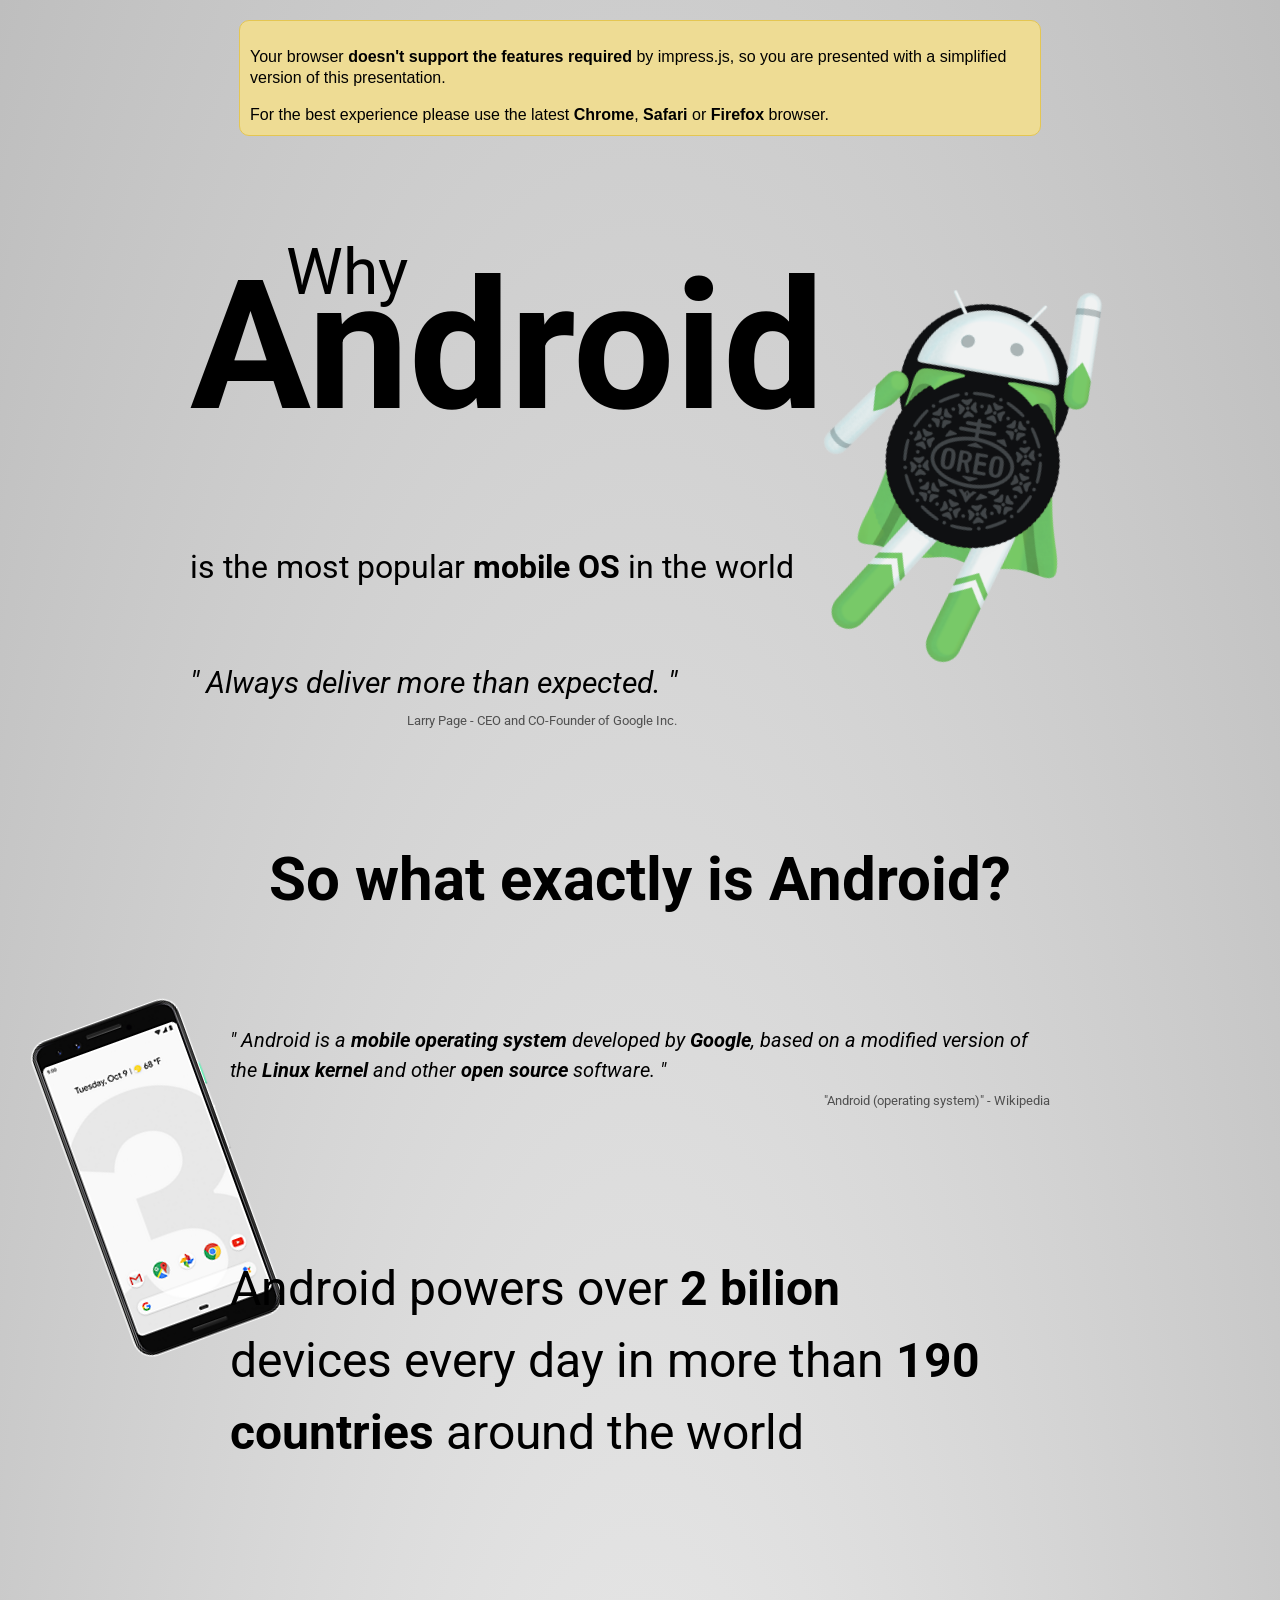
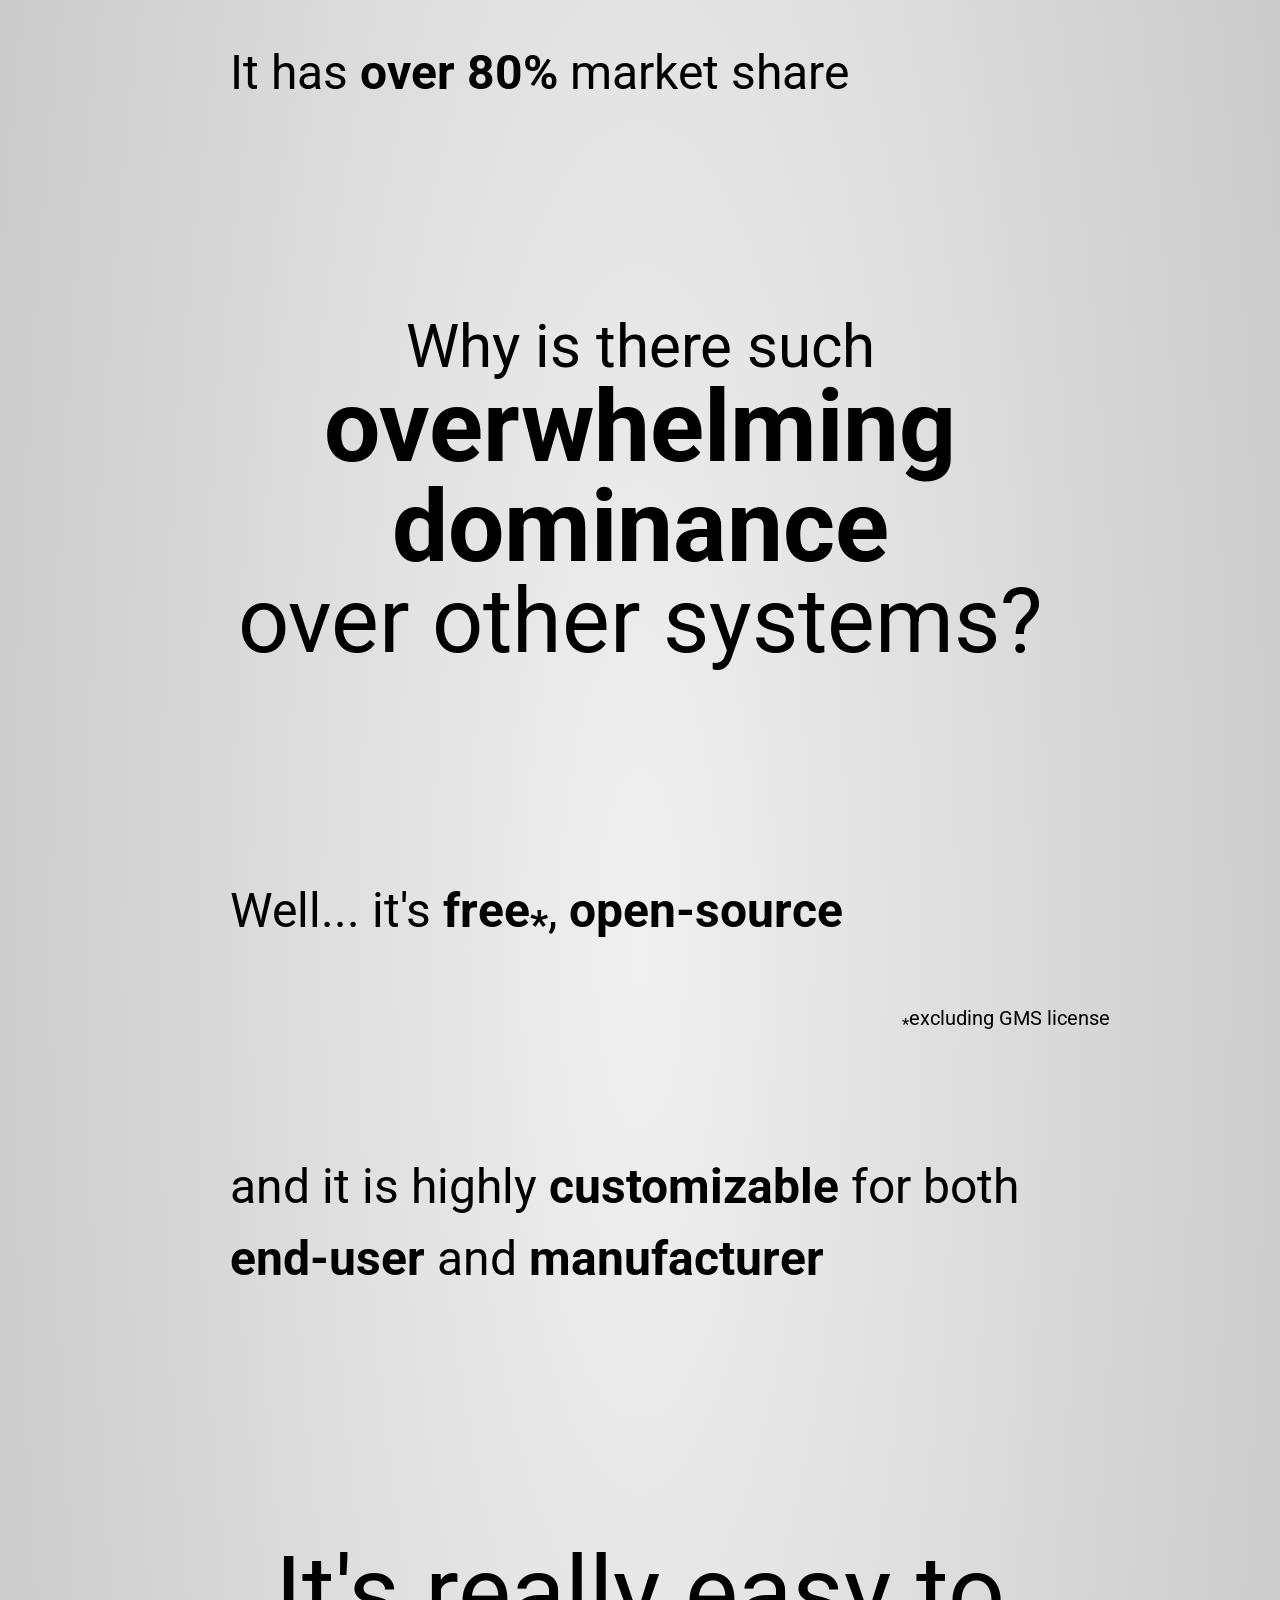
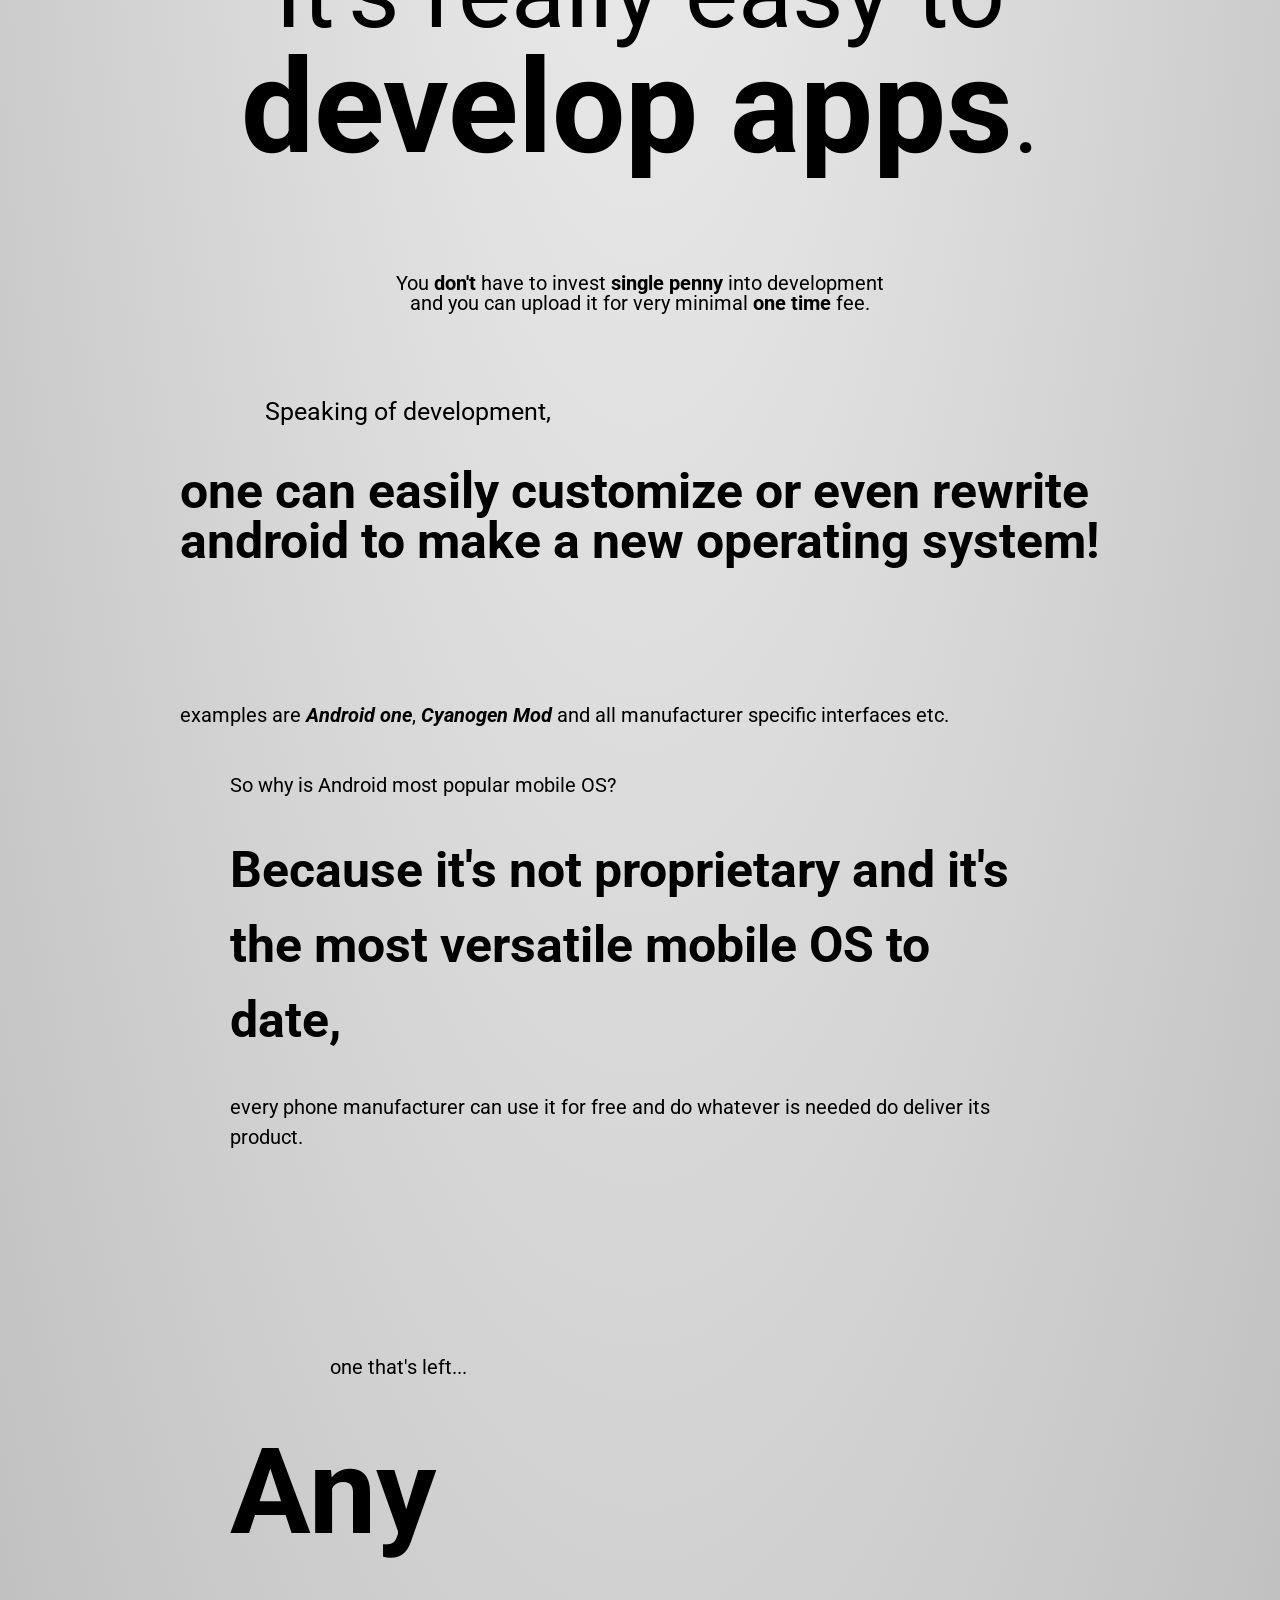
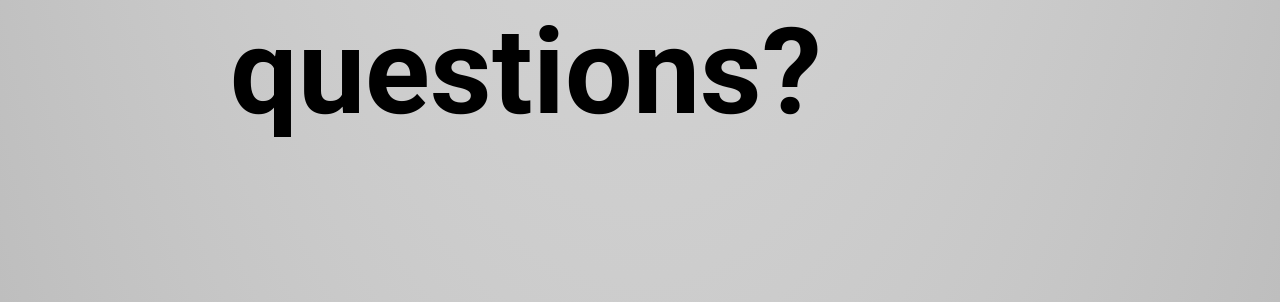
==== presentations/put/angielski/why_android_is_the_most_popular_mobile_os/index.html @ 6a7d1031 "czesc prezentacji marcina" ====
<!DOCTYPE html>
<html lang="en">
  <head>
    <meta charset="utf-8" />
    <meta name="viewport" content="width=1024" />
    <meta name="apple-mobile-web-app-capable" content="yes" />
    <title>
      Why android is the most popular mobile OS in the world? | by Jakub Bąbelek
      @jakoboo
    </title>

    <meta name="author" content="Jakub Bąbelek" />
    <meta
      name="description"
      content="Presentation on 'why android is the most popular mobile OS in the world' for english class at PUT"
    />

    <link href="https://fonts.googleapis.com/css?family=Lato|Open+Sans|Roboto" rel="stylesheet">

    <link href="../../../reset.css" rel="stylesheet" />
    <link href="style.css" rel="stylesheet" />
  </head>

  <body class="impress-not-supported">
    <div class="fallback-message">
      <p>
        Your browser <b>doesn't support the features required</b> by impress.js,
        so you are presented with a simplified version of this presentation.
      </p>
      <p>
        For the best experience please use the latest <b>Chrome</b>,
        <b>Safari</b> or <b>Firefox</b> browser.
      </p>
    </div>

    <div id="impress" data-autoplay="0">
      <div
        id="title"
        class="step"
        data-x="0"
        data-y="0"
      >
        <span class="why">Why</span>
        <h1>Android</h1>
        <span class="footnote">is the most popular <b>mobile OS</b> in the world</span>

        <p class="quote">
          Always deliver more than expected.
          <span class="author">Larry Page - CEO and CO-Founder of Google Inc.</span>
        </p>

        <img src="./images/android_oreo_superhero.png" alt="android oreo"/>
      </div>

      <div
        id="android"
        class="step"
        data-x="350"
        data-y="50"
        data-z="-200"
        data-scale=".1"
      >
        <h1>
          So what exactly is Android?
        </h1>
        <p class="quote">
          Android is a <strong>mobile operating system</strong> developed by <strong>Google</strong>,
          based on a modified version of the <strong>Linux kernel</strong>
          and other <strong>open source</strong> software.
          <span class="author">"Android (operating system)" - Wikipedia</span>
        </p>

        <img src="./images/pixel_3.png" alt="google pixel 3"/>
      </div>



      <div
        id="market"
        class="step"
        data-x="400"
        data-y="600"
        data-z="0"
        data-scale="1"
        data-rotate="90"
      >
        <p>
          Android powers over <strong>2 bilion</strong> <br />
          devices every day in more than <strong>190 countries</strong> around the world
        </p>
        </br>
        <p>
          It has <strong>over 80%</strong> market share
        </p>
      </div>

      <div
        id="advantage"
        class="step"
        data-x="2000"
        data-y="1800"
        data-rotate="180"
        data-scale="4"
      >
        <p>Why is there such <b>overwhelming dominance</b> <span class="other">over other systems?</span></p>
      </div>

      <div
        id="open"
        class="step"
        data-x="2000"
        data-y="1800"
        data-z="-2000"
        data-rotate="180"
        data-scale="1"
      >
        <p>Well... it's <b>free<sub>*</sub></b>, <b>open-source</b></p>
        <span class="footnote"><sub>*</sub>excluding GMS license</span>
      </div>

      <div
        id="customizable"
        class="step"
        data-x="2000"
        data-y="1650"
        data-rotate="360"
        data-scale="1"
      >
        <p>and it is highly <b>customizable</b> for both <b>end-user</b> and <b>manufacturer</b></p>
      </div>

      <div
        id="development"
        class="step"
        data-x="1800"
        data-y="-1800"
        data-z="0"
        data-rotate="270"
        data-scale="6"
      >
        <p class="easy">
          It's really easy to </br>
          <b>develop apps</b>.
        </p>
        <p class="footnote">
          You <strong>don't</strong> have to invest <strong>single penny</strong> into development </br>
          and you can upload it for very minimal <b>one time</b> fee.
        </p>

        <span class="ios"><sub>*</sub>Take that Apple :)</span>
      </div>

      <div
        id="new-system"
        class="step"
        data-x="-1500"
        data-y="-1400"
        data-rotate="360"
        data-scale="4"
      >
        <p class="speaking-of">
          Speaking of development,
        </p>
        <h1>
          one can easily <b>customize</b> or even <b>rewrite</b> android to make a <strong>new operating system!</strong>
        </h1>
        <p class="footnote">
          examples are <b><i>Android one</i></b>, <b><i>Cyanogen Mod</i></b> and all manufacturer specific interfaces etc.
        </p>
      </div>

      <div
        id="summary"
        class="step"
        data-x="-2000"
        data-y="000"
        data-rotate-x="-30"
        data-rotate-y="0"
        data-rotate-z="360"
        data-scale="4"
      >
        <p class="so-why">
          So why is Android most popular mobile OS?
        </p>
        <h1 class="so-why">
          Because it's <strong>not proprietary</strong> and it's the most <strong>versatile</strong> mobile OS to date,

        </h1>
        <p class=footnote>
          every phone manufacturer can use it for free and do whatever is needed do deliver its product.
        </p>
      </div>

      <div
        id="questions"
        class="step"
        data-x="-1000"
        data-y="2000"
        data-z="500"
        data-rotate-x="-60"
        data-rotate-y="-20"
        data-rotate-z="370"
        data-rotate-order="xyz"
        data-scale="3"
      >
        <p>
          one that's left...
        </p>
        <h1>
          Any questions?
        </h1>
      </div>

      <div
        id="overview"
        class="step"
        data-x="0"
        data-y="-500"
        data-z="0"
        data-scale="10"
      ></div>
    </div>

    <div id="impress-toolbar"></div>

    <div class="hint">
      <p>
        Use a spacebar or arrow keys to navigate. <br />
        Press 'P' to launch speaker console.
      </p>
    </div>
    <script>
      if ("ontouchstart" in document.documentElement) {
        document.querySelector(".hint").innerHTML =
          "<p>Swipe left or right to navigate</p>";
      }
    </script>
    <script src="../../../impress.js/js/impress.js"></script>
    <script>
      impress().init();
    </script>
  </body>
</html>
---- presentations/put/angielski/why_android_is_the_most_popular_mobile_os/style.css ----
@keyframes drop {
    0% {
        -webkit-transform: translateY(0) rotateZ(0deg);
        -moz-transform:    translateY(0) rotateZ(0deg);
        -ms-transform:     translateY(0) rotateZ(0deg);
        -o-transform:      translateY(0) rotateZ(0deg);
        transform:         translateY(0) rotateZ(0deg);

        opacity: 1;
    }

    15% {
        -webkit-transform: translateY(0) rotateZ(0deg);
        -moz-transform:    translateY(0) rotateZ(0deg);
        -ms-transform:     translateY(0) rotateZ(0deg);
        -o-transform:      translateY(0) rotateZ(0deg);
        transform:         translateY(0) rotateZ(0deg);
    }

    18% {
        -webkit-transform: translateY(0) rotateZ(-10deg);
        -moz-transform:    translateY(0) rotateZ(-10deg);
        -ms-transform:     translateY(0) rotateZ(-10deg);
        -o-transform:      translateY(0) rotateZ(-10deg);
        transform:         translateY(0) rotateZ(-10deg);
    }

    20% {
        -webkit-transform: translateY(0) rotateZ(-35deg);
        -moz-transform:    translateY(0) rotateZ(-35deg);
        -ms-transform:     translateY(0) rotateZ(-35deg);
        -o-transform:      translateY(0) rotateZ(-35deg);
        transform:         translateY(0) rotateZ(-35deg);
    }

    22% {
        -webkit-transform: translateY(0) rotateZ(-40deg);
        -moz-transform:    translateY(0) rotateZ(-40deg);
        -ms-transform:     translateY(0) rotateZ(-40deg);
        -o-transform:      translateY(0) rotateZ(-40deg);
        transform:         translateY(0) rotateZ(-40deg);
    }

    40% {
        -webkit-transform: translateY(0) rotateZ(-35deg);
        -moz-transform:    translateY(0) rotateZ(-35deg);
        -ms-transform:     translateY(0) rotateZ(-35deg);
        -o-transform:      translateY(0) rotateZ(-35deg);
        transform:         translateY(0) rotateZ(-35deg);
    }

    50% {
        -webkit-transform: translateY(0) rotateZ(-35deg);
        -moz-transform:    translateY(0) rotateZ(-35deg);
        -ms-transform:     translateY(0) rotateZ(-35deg);
        -o-transform:      translateY(0) rotateZ(-35deg);
        transform:         translateY(0) rotateZ(-35deg);
    }

    55% {
        -webkit-transform: translateY(25px) rotateZ(-60deg);
        -moz-transform:    translateY(25px) rotateZ(-60deg);
        -ms-transform:     translateY(25px) rotateZ(-60deg);
        -o-transform:      translateY(25px) rotateZ(-60deg);
        transform:         translateY(25px) rotateZ(-60deg);
    }

    60% {
        -webkit-transform: translateY(25px) rotateZ(-55deg);
        -moz-transform:    translateY(25px) rotateZ(-55deg);
        -ms-transform:     translateY(25px) rotateZ(-55deg);
        -o-transform:      translateY(25px) rotateZ(-55deg);
        transform:         translateY(25px) rotateZ(-55deg);
    }

    75% {
        -webkit-transform: translateY(25px) rotateZ(-60deg);
        -moz-transform:    translateY(25px) rotateZ(-60deg);
        -ms-transform:     translateY(25px) rotateZ(-60deg);
        -o-transform:      translateY(25px) rotateZ(-60deg);
        transform:         translateY(25px) rotateZ(-60deg);

        opacity: 1;
    }

    95% {
        opacity: 1;
    }

    100% {
        -webkit-transform: translateY(250px) rotateZ(-90deg);
        -moz-transform:    translateY(250px) rotateZ(-90deg);
        -ms-transform:     translateY(250px) rotateZ(-90deg);
        -o-transform:      translateY(250px) rotateZ(-90deg);
        transform:         translateY(250px) rotateZ(-90deg);

        opacity: 0;
    }
}

body {
    font-family: Lato, 'Open Sans', sans-serif;
    min-height: 740px;

    background: rgb(215, 215, 215);
    background: -webkit-gradient(radial, 50% 50%, 0, 50% 50%, 500, from(rgb(240, 240, 240)), to(rgb(190, 190, 190)));
    background: -webkit-radial-gradient(rgb(240, 240, 240), rgb(190, 190, 190));
    background:    -moz-radial-gradient(rgb(240, 240, 240), rgb(190, 190, 190));
    background:     -ms-radial-gradient(rgb(240, 240, 240), rgb(190, 190, 190));
    background:      -o-radial-gradient(rgb(240, 240, 240), rgb(190, 190, 190));
    background:         radial-gradient(rgb(240, 240, 240), rgb(190, 190, 190));
}

b, strong { font-weight: bold }
i, em { font-style: italic }

a {
    color: inherit;
    text-decoration: none;
    padding: 0 0.1em;
    background: rgba(255,255,255,0.5);
    text-shadow: -1px -1px 2px rgba(100,100,100,0.9);
    border-radius: 0.2em;

    -webkit-transition: 0.5s;
    -moz-transition:    0.5s;
    -ms-transition:     0.5s;
    -o-transition:      0.5s;
    transition:         0.5s;
}

a:hover,
a:focus {
    background: rgba(255,255,255,1);
    text-shadow: -1px -1px 2px rgba(100,100,100,0.5);
}

.fallback-message {
    font-family: sans-serif;
    line-height: 1.3;

    width: 780px;
    padding: 10px 10px 0;
    margin: 20px auto;

    border: 1px solid #E4C652;
    border-radius: 10px;
    background: #EEDC94;
}

.fallback-message p {
    margin-bottom: 10px;
}

.impress-supported .fallback-message {
    display: none;
}

.quote {
    font-size: 30px;

    font-style: italic;

    display: inline-block;
    position: relative;
}

.quote::before {
    content: "\""
}

.quote::after {
    content: "\""
}

.quote .author {
    font-size: .8rem;
    font-style: normal;

    color: rgb(80, 80, 80);

    position: absolute;
    bottom: -2em;
    right: 0;
}

.step {
    position: relative;
    width: 900px;
    padding: 40px;
    margin: 20px auto;

    -webkit-box-sizing: border-box;
    -moz-box-sizing:    border-box;
    -ms-box-sizing:     border-box;
    -o-box-sizing:      border-box;
    box-sizing:         border-box;

    font-family: 'Roboto', sans-serif;
    font-size: 48px;
    line-height: 1.5;
}

.impress-enabled .step {
    margin: 0;
    opacity: 0.25;

    -webkit-transition: opacity 1s;
    -moz-transition:    opacity 1s;
    -ms-transition:     opacity 1s;
    -o-transition:      opacity 1s;
    transition:         opacity 1s;
}

.impress-enabled .step.active {
    opacity: 1
}

#title {
    padding: 0;
}

#title .why {
    font-size: 64px;
    position: absolute;
    top: -0.5em;
    left: 1.5em;
}

#title h1 {
    font-size: 180px;
    line-height: 180px;
}

#title img {
    height: 400px;

    position: absolute;
    right: 0;
    top: 0;

    -webkit-transform: rotate(20deg);
    -moz-transform:    rotate(20deg);
    -ms-transform:     rotate(20deg);
    -o-transform:      rotate(20deg);
    transform:         rotate(20deg);
}

#title .footnote {
    font-size: 32px;
    position: relative;
    top: -1em;
}

#android {

}

#android h1 {
    text-align: center;
    font-size: 60px;
    padding-bottom: 40px;
}

#android .quote {
    font-size: 20px;
}

#android img {
    position: absolute;
    left: -200px;
    bottom: -200px;
    -webkit-transform: rotate(-20deg);
    -moz-transform:    rotate(-20deg);
    -ms-transform:     rotate(-20deg);
    -o-transform:      rotate(-20deg);
    transform:         rotate(-20deg);
}

#advantage {
    /*width: 600px;*/
    text-align: center;
    font-size: 60px;
    line-height: 1;
}

#advantage strong,
#advantage b {
    display: block;
    font-size: 100px;
    line-height: 100px;
}

#advantage .other {
    font-size: 90px;
    line-height: 90px;
}

/*
    'Tiny ideas' just need some tiny styling.
*/
#open {
}

#open .footnote {
    font-size: 20px;
    position: absolute;
    right: -1em;
}

/*
    This step has some animated text ...
*/
#development {
    width: 1000px;
    text-align: center;
}

#development .easy {
    font-size: 100px;
    line-height: 100px;
}

#development .easy b {
    font-size: 130px;
    line-height: 130px;
}

#development .footnote {
    margin-top: 50px;

    font-size: 20px;
    line-height: 20px;
}

#development .ios {
    font-size: 25px;

    position: absolute;
    right: 0;
    bottom: 0;

    transform-origin: top right;
    opacity: 0;
}

#development.present .ios {
    -webkit-transform: translateY(500px);
    -moz-transform:    translateY(500px);
    -ms-transform:     translateY(500px);
    -o-transform:      translateY(500px);
    transform:         translateY(500px);
    opacity: 0;

    animation: drop;
    animation-duration: 6s;
}

/*
    The 'imagination' step is again some boring font-sizing.
*/

#new-system {
    width: 1000px;
}

#new-system .speaking-of {
    font-size: 25px;
    position: absolute;
    top: -1em;
    left: 5em;
}

#new-system h1 {
    font-size: 50px;
    line-height: 50px;
}

#new-system .footnote {
    font-size: 20px;
    position: relative;
    top: 5em;
}

#summary p {
    font-size: 20px;
}

#summary h1 {
    font-size: 50px;
}

#questions p {
    font-size: 20px;
    position: relative;
    top: 3em;
    left: 5em;

    -webkit-transform-style: preserve-3d;
    -moz-transform-style:    preserve-3d; /* Y U need this Firefox?! */
    -ms-transform-style:     preserve-3d;
    -o-transform-style:      preserve-3d;
    transform-style:         preserve-3d;
}

#questions h1 {
    font-size: 120px;
    font-weight: bold;

    -webkit-transform-style: preserve-3d;
    -moz-transform-style:    preserve-3d; /* Y U need this Firefox?! */
    -ms-transform-style:     preserve-3d;
    -o-transform-style:      preserve-3d;
    transform-style:         preserve-3d;
}

/*
    The last step is an overview.
    There is no content in it, so we make sure it's not visible because we want
    to be able to click on other steps.

*/
#overview { display: none }

/*
    We also make other steps visible and give them a pointer cursor using the
    `impress-on-` class.
*/
.impress-on-overview .step {
    opacity: 1;
    cursor: pointer;
}

/*
    This version of impress.js supports plugins, and in particular, a UI toolbar
    plugin that allows easy navigation between steps and autoplay.
*/
.impress-enabled div#impress-toolbar {
    position: fixed;
    right: 1px;
    bottom: 1px;
    opacity: 0.6;
}
.impress-enabled div#impress-toolbar > span {
    margin-right: 10px;
}

/*
    With help from the mouse-timeout plugin, we can hide the toolbar and
    have it show only when you move/click/touch the mouse.
*/
body.impress-mouse-timeout div#impress-toolbar {
    display: none;
}

/*
    In fact, we can hide the mouse cursor itself too, when mouse isn't used.
*/
body.impress-mouse-timeout {
    cursor: none;
}


/*
    Now, when we have all the steps styled let's give users a hint how to navigate
    around the presentation.

    The best way to do this would be to use JavaScript, show a delayed hint for a
    first time users, then hide it and store a status in cookie or localStorage...

    But I wanted to have some CSS fun and avoid additional scripting...

    Let me explain it first, so maybe the transition magic will be more readable
    when you read the code.

    First of all I wanted the hint to appear only when user is idle for a while.
    You can't detect the 'idle' state in CSS, but I delayed a appearing of the
    hint by 5s using transition-delay.

    You also can't detect in CSS if the user is a first-time visitor, so I had to
    make an assumption that I'll only show the hint on the first step. And when
    the step is changed hide the hint, because I can assume that user already
    knows how to navigate.

    To summarize it - hint is shown when the user is on the first step for longer
    than 5 seconds.

    The other problem I had was caused by the fact that I wanted the hint to fade
    in and out. It can be easily achieved by transitioning the opacity property.
    But that also meant that the hint was always on the screen, even if totally
    transparent. It covered part of the screen and you couldn't correctly clicked
    through it.
    Unfortunately you cannot transition between display `block` and `none` in pure
    CSS, so I needed a way to not only fade out the hint but also move it out of
    the screen.

    I solved this problem by positioning the hint below the bottom of the screen
    with CSS transform and moving it up to show it. But I also didn't want this move
    to be visible. I wanted the hint only to fade in and out visually, so I delayed
    the fade in transition, so it starts when the hint is already in its correct
    position on the screen.

    I know, it sounds complicated ... maybe it would be easier with the code?
*/

.hint {
    /*
        We hide the hint until presentation is started and from browsers not supporting
        impress.js, as they will have a linear scrollable view ...
    */
    display: none;

    /*
        ... and give it some fixed position and nice styles.
    */
    position: fixed;
    left: 0;
    right: 0;
    bottom: 200px;

    background: rgba(0,0,0,0.5);
    color: #EEE;
    text-align: center;

    font-size: 50px;
    padding: 20px;

    z-index: 100;

    /*
        By default we don't want the hint to be visible, so we make it transparent ...
    */
    opacity: 0;

    /*
        ... and position it below the bottom of the screen (relative to it's fixed position)
    */
    -webkit-transform: translateY(400px);
    -moz-transform:    translateY(400px);
    -ms-transform:     translateY(400px);
    -o-transform:      translateY(400px);
    transform:         translateY(400px);

    /*
        Now let's imagine that the hint is visible and we want to fade it out and move out
        of the screen.

        So we define the transition on the opacity property with 1s duration and another
        transition on transform property delayed by 1s so it will happen after the fade out
        on opacity finished.

        This way user will not see the hint moving down.
    */
    -webkit-transition: opacity 1s, -webkit-transform 0.5s 1s;
    -moz-transition:    opacity 1s,    -moz-transform 0.5s 1s;
    -ms-transition:     opacity 1s,     -ms-transform 0.5s 1s;
    -o-transition:      opacity 1s,      -o-transform 0.5s 1s;
    transition:         opacity 1s,         transform 0.5s 1s;
}

/*
    Now we 'enable' the hint when presentation is initialized ...
*/
.impress-enabled .hint { display: block }

/*
    ... and we will show it when the first step (with id 'bored') is active.
*/
.impress-on-bored .hint {
    /*
        We remove the transparency and position the hint in its default fixed
        position.
    */
    opacity: 1;

    -webkit-transform: translateY(0px);
    -moz-transform:    translateY(0px);
    -ms-transform:     translateY(0px);
    -o-transform:      translateY(0px);
    transform:         translateY(0px);

    /*
        Now for fade in transition we have the oposite situation from the one
        above.

        First after 4.5s delay we animate the transform property to move the hint
        into its correct position and after that we fade it in with opacity
        transition.
    */
    -webkit-transition: opacity 1s 5s, -webkit-transform 0.5s 4.5s;
    -moz-transition:    opacity 1s 5s,    -moz-transform 0.5s 4.5s;
    -ms-transition:     opacity 1s 5s,     -ms-transform 0.5s 4.5s;
    -o-transition:      opacity 1s 5s,      -o-transform 0.5s 4.5s;
    transition:         opacity 1s 5s,         transform 0.5s 4.5s;
}

/*
    And as the last thing there is a workaround for quite strange bug.
    It happens a lot in Chrome. I don't remember if I've seen it in Firefox.

    Sometimes the element positioned in 3D (especially when it's moved back
    along Z axis) is not clickable, because it falls 'behind' the <body>
    element.

    To prevent this, I decided to make <body> non clickable by setting
    pointer-events property to `none` value.
    Value if this property is inherited, so to make everything else clickable
    I bring it back on the #impress element.

    If you want to know more about `pointer-events` here are some docs:
    https://developer.mozilla.org/en/CSS/pointer-events

    There is one very important thing to notice about this workaround - it makes
    everything 'unclickable' except what's in #impress element.

    So use it wisely ... or don't use at all.
*/
.impress-enabled                          { pointer-events: none }
.impress-enabled #impress                 { pointer-events: auto }
.impress-enabled #impress-toolbar         { pointer-events: auto }
.impress-enabled #impress-console-button  { pointer-events: auto }
/*
    There is one funny thing I just realized.

    Thanks to this workaround above everything except #impress element is invisible
    for click events. That means that the hint element is also not clickable.
    So basically all of this transforms and delayed transitions trickery was probably
    not needed at all...

    But it was fun to learn about it, wasn't it?
*/

/*
    That's all I have for you in this file.
    Thanks for reading. I hope you enjoyed it at least as much as I enjoyed writing it
    for you.
*/
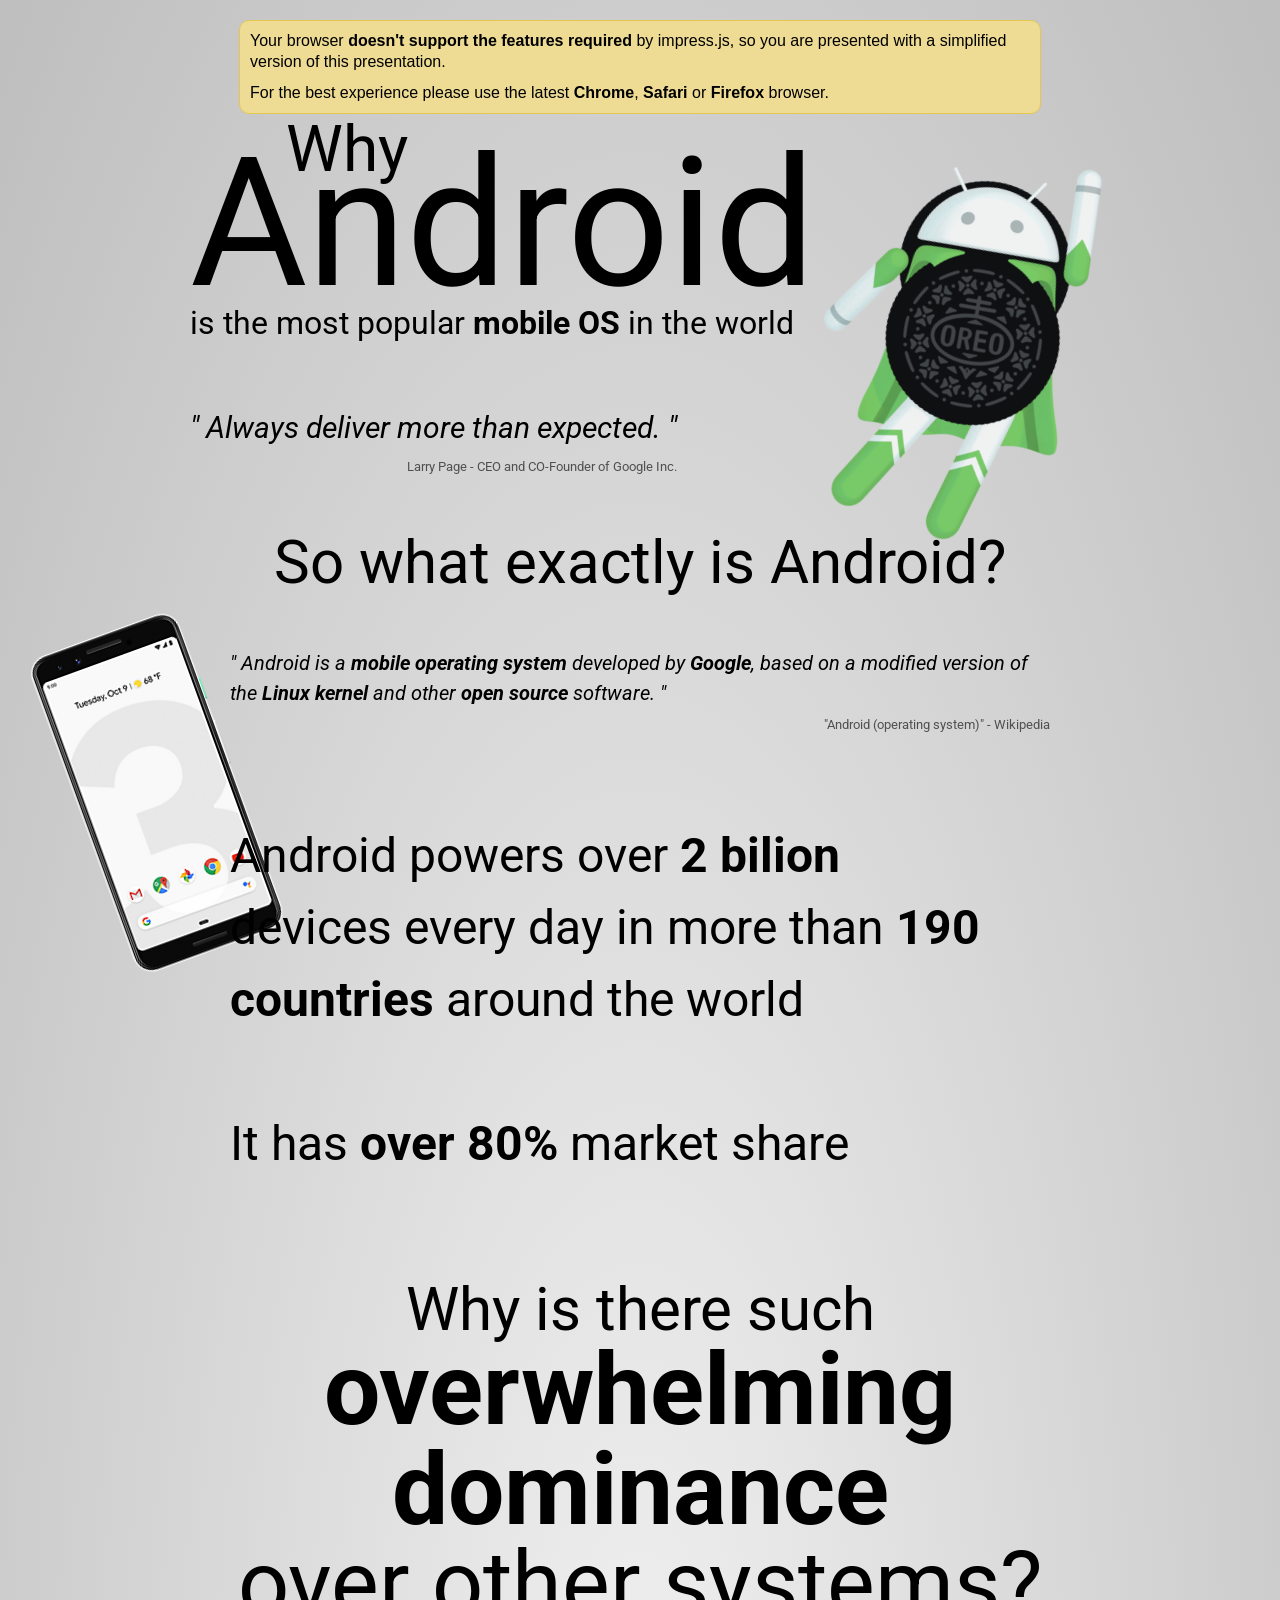
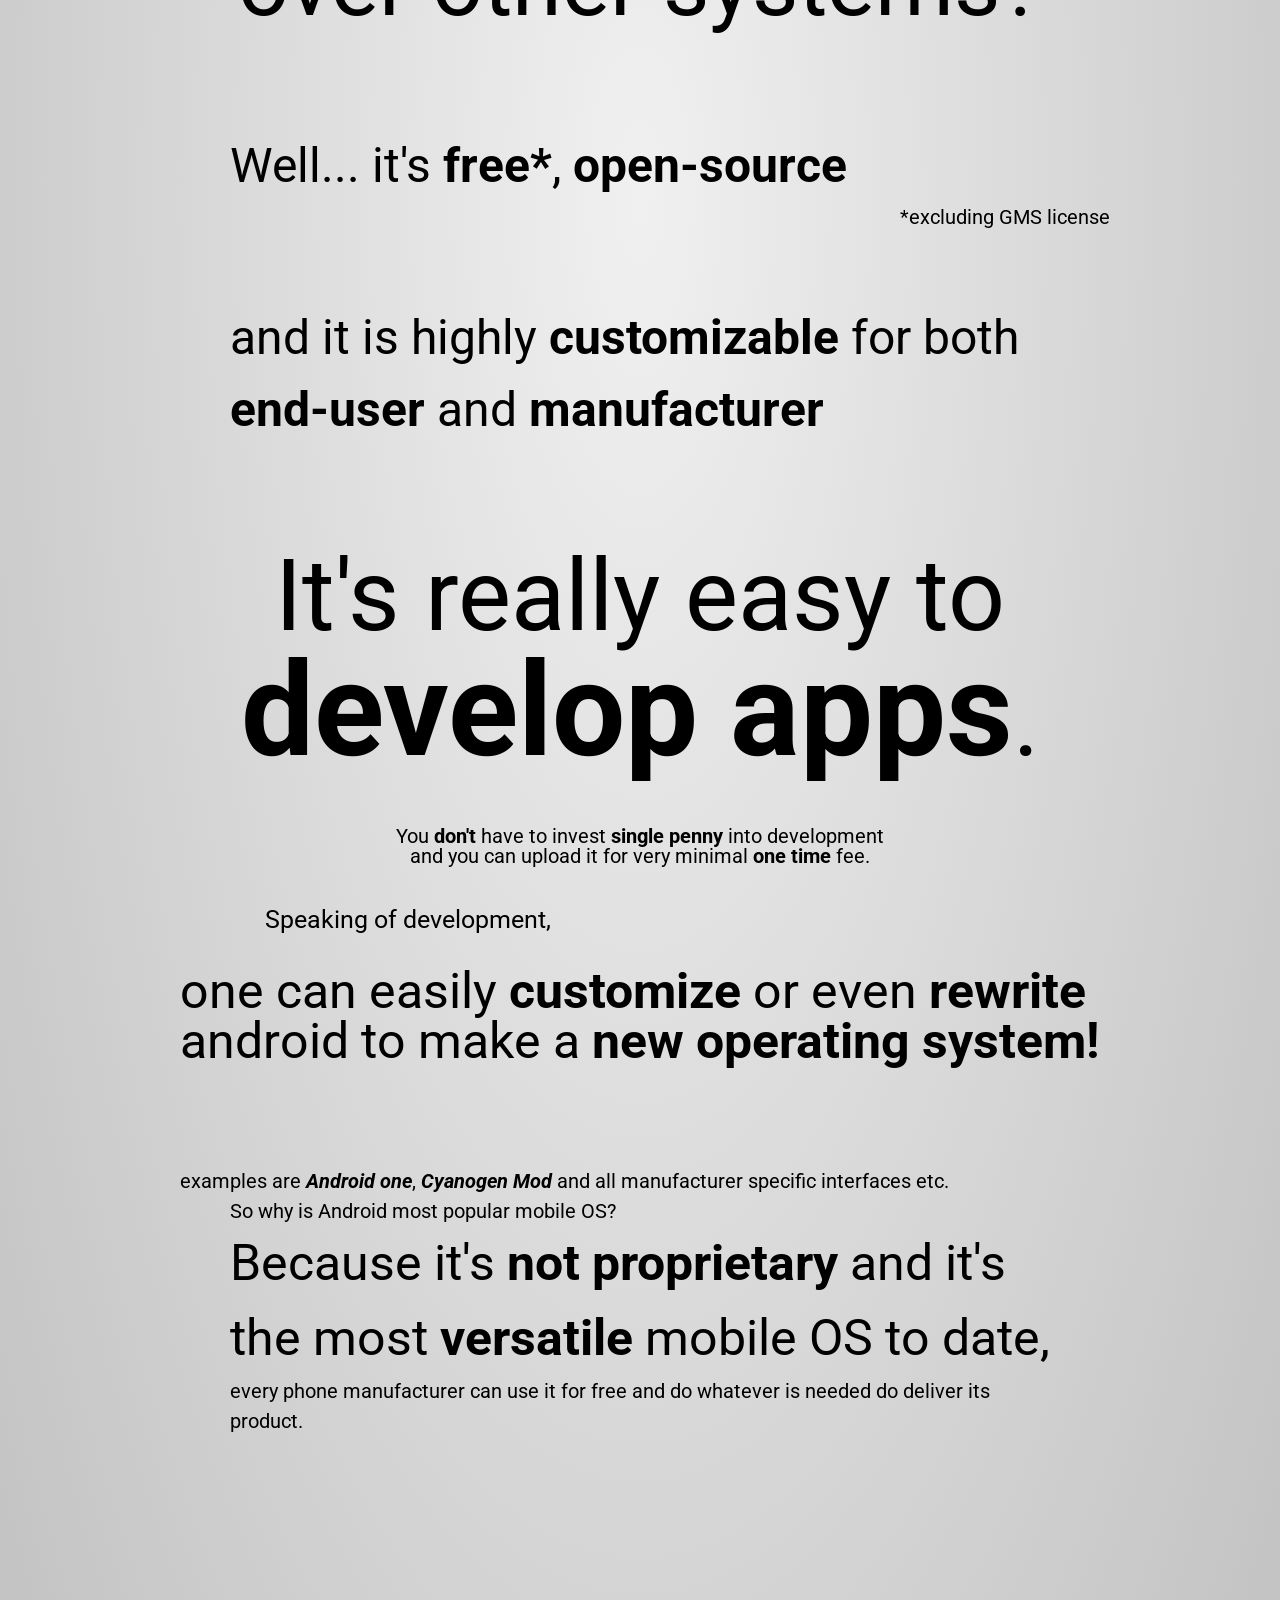
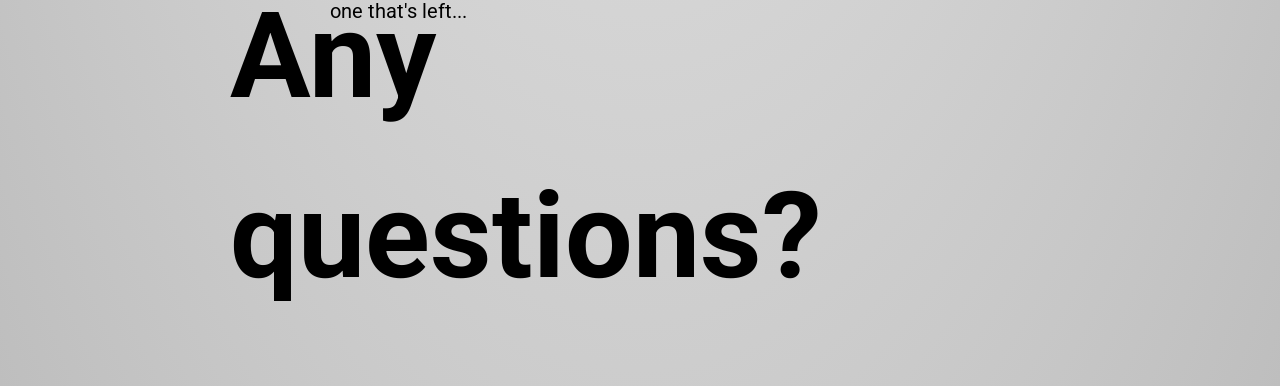
==== commit f7f59495: "dodane seminarium" ====
--- a/presentations/put/angielski/why_android_is_the_most_popular_mobile_os/index.html
+++ b/presentations/put/angielski/why_android_is_the_most_popular_mobile_os/index.html
@@ -1,243 +1,243 @@
-<!DOCTYPE html>
-<html lang="en">
-  <head>
-    <meta charset="utf-8" />
-    <meta name="viewport" content="width=1024" />
-    <meta name="apple-mobile-web-app-capable" content="yes" />
-    <title>
-      Why android is the most popular mobile OS in the world? | by Jakub Bąbelek
-      @jakoboo
-    </title>
-
-    <meta name="author" content="Jakub Bąbelek" />
-    <meta
-      name="description"
-      content="Presentation on 'why android is the most popular mobile OS in the world' for english class at PUT"
-    />
-
-    <link href="https://fonts.googleapis.com/css?family=Lato|Open+Sans|Roboto" rel="stylesheet">
-
-    <link href="../../../reset.css" rel="stylesheet" />
-    <link href="style.css" rel="stylesheet" />
-  </head>
-
-  <body class="impress-not-supported">
-    <div class="fallback-message">
-      <p>
-        Your browser <b>doesn't support the features required</b> by impress.js,
-        so you are presented with a simplified version of this presentation.
-      </p>
-      <p>
-        For the best experience please use the latest <b>Chrome</b>,
-        <b>Safari</b> or <b>Firefox</b> browser.
-      </p>
-    </div>
-
-    <div id="impress" data-autoplay="0">
-      <div
-        id="title"
-        class="step"
-        data-x="0"
-        data-y="0"
-      >
-        <span class="why">Why</span>
-        <h1>Android</h1>
-        <span class="footnote">is the most popular <b>mobile OS</b> in the world</span>
-
-        <p class="quote">
-          Always deliver more than expected.
-          <span class="author">Larry Page - CEO and CO-Founder of Google Inc.</span>
-        </p>
-
-        <img src="./images/android_oreo_superhero.png" alt="android oreo"/>
-      </div>
-
-      <div
-        id="android"
-        class="step"
-        data-x="350"
-        data-y="50"
-        data-z="-200"
-        data-scale=".1"
-      >
-        <h1>
-          So what exactly is Android?
-        </h1>
-        <p class="quote">
-          Android is a <strong>mobile operating system</strong> developed by <strong>Google</strong>,
-          based on a modified version of the <strong>Linux kernel</strong>
-          and other <strong>open source</strong> software.
-          <span class="author">"Android (operating system)" - Wikipedia</span>
-        </p>
-
-        <img src="./images/pixel_3.png" alt="google pixel 3"/>
-      </div>
-
-
-
-      <div
-        id="market"
-        class="step"
-        data-x="400"
-        data-y="600"
-        data-z="0"
-        data-scale="1"
-        data-rotate="90"
-      >
-        <p>
-          Android powers over <strong>2 bilion</strong> <br />
-          devices every day in more than <strong>190 countries</strong> around the world
-        </p>
-        </br>
-        <p>
-          It has <strong>over 80%</strong> market share
-        </p>
-      </div>
-
-      <div
-        id="advantage"
-        class="step"
-        data-x="2000"
-        data-y="1800"
-        data-rotate="180"
-        data-scale="4"
-      >
-        <p>Why is there such <b>overwhelming dominance</b> <span class="other">over other systems?</span></p>
-      </div>
-
-      <div
-        id="open"
-        class="step"
-        data-x="2000"
-        data-y="1800"
-        data-z="-2000"
-        data-rotate="180"
-        data-scale="1"
-      >
-        <p>Well... it's <b>free<sub>*</sub></b>, <b>open-source</b></p>
-        <span class="footnote"><sub>*</sub>excluding GMS license</span>
-      </div>
-
-      <div
-        id="customizable"
-        class="step"
-        data-x="2000"
-        data-y="1650"
-        data-rotate="360"
-        data-scale="1"
-      >
-        <p>and it is highly <b>customizable</b> for both <b>end-user</b> and <b>manufacturer</b></p>
-      </div>
-
-      <div
-        id="development"
-        class="step"
-        data-x="1800"
-        data-y="-1800"
-        data-z="0"
-        data-rotate="270"
-        data-scale="6"
-      >
-        <p class="easy">
-          It's really easy to </br>
-          <b>develop apps</b>.
-        </p>
-        <p class="footnote">
-          You <strong>don't</strong> have to invest <strong>single penny</strong> into development </br>
-          and you can upload it for very minimal <b>one time</b> fee.
-        </p>
-
-        <span class="ios"><sub>*</sub>Take that Apple :)</span>
-      </div>
-
-      <div
-        id="new-system"
-        class="step"
-        data-x="-1500"
-        data-y="-1400"
-        data-rotate="360"
-        data-scale="4"
-      >
-        <p class="speaking-of">
-          Speaking of development,
-        </p>
-        <h1>
-          one can easily <b>customize</b> or even <b>rewrite</b> android to make a <strong>new operating system!</strong>
-        </h1>
-        <p class="footnote">
-          examples are <b><i>Android one</i></b>, <b><i>Cyanogen Mod</i></b> and all manufacturer specific interfaces etc.
-        </p>
-      </div>
-
-      <div
-        id="summary"
-        class="step"
-        data-x="-2000"
-        data-y="000"
-        data-rotate-x="-30"
-        data-rotate-y="0"
-        data-rotate-z="360"
-        data-scale="4"
-      >
-        <p class="so-why">
-          So why is Android most popular mobile OS?
-        </p>
-        <h1 class="so-why">
-          Because it's <strong>not proprietary</strong> and it's the most <strong>versatile</strong> mobile OS to date,
-
-        </h1>
-        <p class=footnote>
-          every phone manufacturer can use it for free and do whatever is needed do deliver its product.
-        </p>
-      </div>
-
-      <div
-        id="questions"
-        class="step"
-        data-x="-1000"
-        data-y="2000"
-        data-z="500"
-        data-rotate-x="-60"
-        data-rotate-y="-20"
-        data-rotate-z="370"
-        data-rotate-order="xyz"
-        data-scale="3"
-      >
-        <p>
-          one that's left...
-        </p>
-        <h1>
-          Any questions?
-        </h1>
-      </div>
-
-      <div
-        id="overview"
-        class="step"
-        data-x="0"
-        data-y="-500"
-        data-z="0"
-        data-scale="10"
-      ></div>
-    </div>
-
-    <div id="impress-toolbar"></div>
-
-    <div class="hint">
-      <p>
-        Use a spacebar or arrow keys to navigate. <br />
-        Press 'P' to launch speaker console.
-      </p>
-    </div>
-    <script>
-      if ("ontouchstart" in document.documentElement) {
-        document.querySelector(".hint").innerHTML =
-          "<p>Swipe left or right to navigate</p>";
-      }
-    </script>
-    <script src="../../../impress.js/js/impress.js"></script>
-    <script>
-      impress().init();
-    </script>
-  </body>
-</html>
+<!DOCTYPE html>
+<html lang="en">
+  <head>
+    <meta charset="utf-8" />
+    <meta name="viewport" content="width=1024" />
+    <meta name="apple-mobile-web-app-capable" content="yes" />
+    <title>
+      Why android is the most popular mobile OS in the world? | by Jakub Bąbelek
+      @jakoboo
+    </title>
+
+    <meta name="author" content="Jakub Bąbelek" />
+    <meta
+      name="description"
+      content="Presentation on 'why android is the most popular mobile OS in the world' for english class at PUT"
+    />
+
+    <link href="https://fonts.googleapis.com/css?family=Lato|Open+Sans|Roboto" rel="stylesheet">
+
+    <link href="../../../reset.css" rel="stylesheet" />
+    <link href="style.css" rel="stylesheet" />
+  </head>
+
+  <body class="impress-not-supported">
+    <div class="fallback-message">
+      <p>
+        Your browser <b>doesn't support the features required</b> by impress.js,
+        so you are presented with a simplified version of this presentation.
+      </p>
+      <p>
+        For the best experience please use the latest <b>Chrome</b>,
+        <b>Safari</b> or <b>Firefox</b> browser.
+      </p>
+    </div>
+
+    <div id="impress" data-autoplay="0">
+      <div
+        id="title"
+        class="step"
+        data-x="0"
+        data-y="0"
+      >
+        <span class="why">Why</span>
+        <h1>Android</h1>
+        <span class="footnote">is the most popular <b>mobile OS</b> in the world</span>
+
+        <p class="quote">
+          Always deliver more than expected.
+          <span class="author">Larry Page - CEO and CO-Founder of Google Inc.</span>
+        </p>
+
+        <img src="./images/android_oreo_superhero.png" alt="android oreo"/>
+      </div>
+
+      <div
+        id="android"
+        class="step"
+        data-x="350"
+        data-y="50"
+        data-z="-200"
+        data-scale=".1"
+      >
+        <h1>
+          So what exactly is Android?
+        </h1>
+        <p class="quote">
+          Android is a <strong>mobile operating system</strong> developed by <strong>Google</strong>,
+          based on a modified version of the <strong>Linux kernel</strong>
+          and other <strong>open source</strong> software.
+          <span class="author">"Android (operating system)" - Wikipedia</span>
+        </p>
+
+        <img src="./images/pixel_3.png" alt="google pixel 3"/>
+      </div>
+
+
+
+      <div
+        id="market"
+        class="step"
+        data-x="400"
+        data-y="600"
+        data-z="0"
+        data-scale="1"
+        data-rotate="90"
+      >
+        <p>
+          Android powers over <strong>2 bilion</strong> <br />
+          devices every day in more than <strong>190 countries</strong> around the world
+        </p>
+        </br>
+        <p>
+          It has <strong>over 80%</strong> market share
+        </p>
+      </div>
+
+      <div
+        id="advantage"
+        class="step"
+        data-x="2000"
+        data-y="1800"
+        data-rotate="180"
+        data-scale="4"
+      >
+        <p>Why is there such <b>overwhelming dominance</b> <span class="other">over other systems?</span></p>
+      </div>
+
+      <div
+        id="open"
+        class="step"
+        data-x="2000"
+        data-y="1800"
+        data-z="-2000"
+        data-rotate="180"
+        data-scale="1"
+      >
+        <p>Well... it's <b>free<sub>*</sub></b>, <b>open-source</b></p>
+        <span class="footnote"><sub>*</sub>excluding GMS license</span>
+      </div>
+
+      <div
+        id="customizable"
+        class="step"
+        data-x="2000"
+        data-y="1650"
+        data-rotate="360"
+        data-scale="1"
+      >
+        <p>and it is highly <b>customizable</b> for both <b>end-user</b> and <b>manufacturer</b></p>
+      </div>
+
+      <div
+        id="development"
+        class="step"
+        data-x="1800"
+        data-y="-1800"
+        data-z="0"
+        data-rotate="270"
+        data-scale="6"
+      >
+        <p class="easy">
+          It's really easy to </br>
+          <b>develop apps</b>.
+        </p>
+        <p class="footnote">
+          You <strong>don't</strong> have to invest <strong>single penny</strong> into development </br>
+          and you can upload it for very minimal <b>one time</b> fee.
+        </p>
+
+        <span class="ios"><sub>*</sub>Take that Apple :)</span>
+      </div>
+
+      <div
+        id="new-system"
+        class="step"
+        data-x="-1500"
+        data-y="-1400"
+        data-rotate="360"
+        data-scale="4"
+      >
+        <p class="speaking-of">
+          Speaking of development,
+        </p>
+        <h1>
+          one can easily <b>customize</b> or even <b>rewrite</b> android to make a <strong>new operating system!</strong>
+        </h1>
+        <p class="footnote">
+          examples are <b><i>Android one</i></b>, <b><i>Cyanogen Mod</i></b> and all manufacturer specific interfaces etc.
+        </p>
+      </div>
+
+      <div
+        id="summary"
+        class="step"
+        data-x="-2000"
+        data-y="000"
+        data-rotate-x="-30"
+        data-rotate-y="0"
+        data-rotate-z="360"
+        data-scale="4"
+      >
+        <p class="so-why">
+          So why is Android most popular mobile OS?
+        </p>
+        <h1 class="so-why">
+          Because it's <strong>not proprietary</strong> and it's the most <strong>versatile</strong> mobile OS to date,
+
+        </h1>
+        <p class=footnote>
+          every phone manufacturer can use it for free and do whatever is needed do deliver its product.
+        </p>
+      </div>
+
+      <div
+        id="questions"
+        class="step"
+        data-x="-1000"
+        data-y="2000"
+        data-z="500"
+        data-rotate-x="-60"
+        data-rotate-y="-20"
+        data-rotate-z="370"
+        data-rotate-order="xyz"
+        data-scale="3"
+      >
+        <p>
+          one that's left...
+        </p>
+        <h1>
+          Any questions?
+        </h1>
+      </div>
+
+      <div
+        id="overview"
+        class="step"
+        data-x="0"
+        data-y="-500"
+        data-z="0"
+        data-scale="10"
+      ></div>
+    </div>
+
+    <div id="impress-toolbar"></div>
+
+    <div class="hint">
+      <p>
+        Use a spacebar or arrow keys to navigate. <br />
+        Press 'P' to launch speaker console.
+      </p>
+    </div>
+    <script>
+      if ("ontouchstart" in document.documentElement) {
+        document.querySelector(".hint").innerHTML =
+          "<p>Swipe left or right to navigate</p>";
+      }
+    </script>
+    <script src="../../../impress.js/js/impress.js"></script>
+    <script>
+      impress().init();
+    </script>
+  </body>
+</html>
--- a/presentations/put/angielski/why_android_is_the_most_popular_mobile_os/style.css
+++ b/presentations/put/angielski/why_android_is_the_most_popular_mobile_os/style.css
@@ -1,637 +1,637 @@
-@keyframes drop {
-    0% {
-        -webkit-transform: translateY(0) rotateZ(0deg);
-        -moz-transform:    translateY(0) rotateZ(0deg);
-        -ms-transform:     translateY(0) rotateZ(0deg);
-        -o-transform:      translateY(0) rotateZ(0deg);
-        transform:         translateY(0) rotateZ(0deg);
-
-        opacity: 1;
-    }
-
-    15% {
-        -webkit-transform: translateY(0) rotateZ(0deg);
-        -moz-transform:    translateY(0) rotateZ(0deg);
-        -ms-transform:     translateY(0) rotateZ(0deg);
-        -o-transform:      translateY(0) rotateZ(0deg);
-        transform:         translateY(0) rotateZ(0deg);
-    }
-
-    18% {
-        -webkit-transform: translateY(0) rotateZ(-10deg);
-        -moz-transform:    translateY(0) rotateZ(-10deg);
-        -ms-transform:     translateY(0) rotateZ(-10deg);
-        -o-transform:      translateY(0) rotateZ(-10deg);
-        transform:         translateY(0) rotateZ(-10deg);
-    }
-
-    20% {
-        -webkit-transform: translateY(0) rotateZ(-35deg);
-        -moz-transform:    translateY(0) rotateZ(-35deg);
-        -ms-transform:     translateY(0) rotateZ(-35deg);
-        -o-transform:      translateY(0) rotateZ(-35deg);
-        transform:         translateY(0) rotateZ(-35deg);
-    }
-
-    22% {
-        -webkit-transform: translateY(0) rotateZ(-40deg);
-        -moz-transform:    translateY(0) rotateZ(-40deg);
-        -ms-transform:     translateY(0) rotateZ(-40deg);
-        -o-transform:      translateY(0) rotateZ(-40deg);
-        transform:         translateY(0) rotateZ(-40deg);
-    }
-
-    40% {
-        -webkit-transform: translateY(0) rotateZ(-35deg);
-        -moz-transform:    translateY(0) rotateZ(-35deg);
-        -ms-transform:     translateY(0) rotateZ(-35deg);
-        -o-transform:      translateY(0) rotateZ(-35deg);
-        transform:         translateY(0) rotateZ(-35deg);
-    }
-
-    50% {
-        -webkit-transform: translateY(0) rotateZ(-35deg);
-        -moz-transform:    translateY(0) rotateZ(-35deg);
-        -ms-transform:     translateY(0) rotateZ(-35deg);
-        -o-transform:      translateY(0) rotateZ(-35deg);
-        transform:         translateY(0) rotateZ(-35deg);
-    }
-
-    55% {
-        -webkit-transform: translateY(25px) rotateZ(-60deg);
-        -moz-transform:    translateY(25px) rotateZ(-60deg);
-        -ms-transform:     translateY(25px) rotateZ(-60deg);
-        -o-transform:      translateY(25px) rotateZ(-60deg);
-        transform:         translateY(25px) rotateZ(-60deg);
-    }
-
-    60% {
-        -webkit-transform: translateY(25px) rotateZ(-55deg);
-        -moz-transform:    translateY(25px) rotateZ(-55deg);
-        -ms-transform:     translateY(25px) rotateZ(-55deg);
-        -o-transform:      translateY(25px) rotateZ(-55deg);
-        transform:         translateY(25px) rotateZ(-55deg);
-    }
-
-    75% {
-        -webkit-transform: translateY(25px) rotateZ(-60deg);
-        -moz-transform:    translateY(25px) rotateZ(-60deg);
-        -ms-transform:     translateY(25px) rotateZ(-60deg);
-        -o-transform:      translateY(25px) rotateZ(-60deg);
-        transform:         translateY(25px) rotateZ(-60deg);
-
-        opacity: 1;
-    }
-
-    95% {
-        opacity: 1;
-    }
-
-    100% {
-        -webkit-transform: translateY(250px) rotateZ(-90deg);
-        -moz-transform:    translateY(250px) rotateZ(-90deg);
-        -ms-transform:     translateY(250px) rotateZ(-90deg);
-        -o-transform:      translateY(250px) rotateZ(-90deg);
-        transform:         translateY(250px) rotateZ(-90deg);
-
-        opacity: 0;
-    }
-}
-
-body {
-    font-family: Lato, 'Open Sans', sans-serif;
-    min-height: 740px;
-
-    background: rgb(215, 215, 215);
-    background: -webkit-gradient(radial, 50% 50%, 0, 50% 50%, 500, from(rgb(240, 240, 240)), to(rgb(190, 190, 190)));
-    background: -webkit-radial-gradient(rgb(240, 240, 240), rgb(190, 190, 190));
-    background:    -moz-radial-gradient(rgb(240, 240, 240), rgb(190, 190, 190));
-    background:     -ms-radial-gradient(rgb(240, 240, 240), rgb(190, 190, 190));
-    background:      -o-radial-gradient(rgb(240, 240, 240), rgb(190, 190, 190));
-    background:         radial-gradient(rgb(240, 240, 240), rgb(190, 190, 190));
-}
-
-b, strong { font-weight: bold }
-i, em { font-style: italic }
-
-a {
-    color: inherit;
-    text-decoration: none;
-    padding: 0 0.1em;
-    background: rgba(255,255,255,0.5);
-    text-shadow: -1px -1px 2px rgba(100,100,100,0.9);
-    border-radius: 0.2em;
-
-    -webkit-transition: 0.5s;
-    -moz-transition:    0.5s;
-    -ms-transition:     0.5s;
-    -o-transition:      0.5s;
-    transition:         0.5s;
-}
-
-a:hover,
-a:focus {
-    background: rgba(255,255,255,1);
-    text-shadow: -1px -1px 2px rgba(100,100,100,0.5);
-}
-
-.fallback-message {
-    font-family: sans-serif;
-    line-height: 1.3;
-
-    width: 780px;
-    padding: 10px 10px 0;
-    margin: 20px auto;
-
-    border: 1px solid #E4C652;
-    border-radius: 10px;
-    background: #EEDC94;
-}
-
-.fallback-message p {
-    margin-bottom: 10px;
-}
-
-.impress-supported .fallback-message {
-    display: none;
-}
-
-.quote {
-    font-size: 30px;
-
-    font-style: italic;
-
-    display: inline-block;
-    position: relative;
-}
-
-.quote::before {
-    content: "\""
-}
-
-.quote::after {
-    content: "\""
-}
-
-.quote .author {
-    font-size: .8rem;
-    font-style: normal;
-
-    color: rgb(80, 80, 80);
-
-    position: absolute;
-    bottom: -2em;
-    right: 0;
-}
-
-.step {
-    position: relative;
-    width: 900px;
-    padding: 40px;
-    margin: 20px auto;
-
-    -webkit-box-sizing: border-box;
-    -moz-box-sizing:    border-box;
-    -ms-box-sizing:     border-box;
-    -o-box-sizing:      border-box;
-    box-sizing:         border-box;
-
-    font-family: 'Roboto', sans-serif;
-    font-size: 48px;
-    line-height: 1.5;
-}
-
-.impress-enabled .step {
-    margin: 0;
-    opacity: 0.25;
-
-    -webkit-transition: opacity 1s;
-    -moz-transition:    opacity 1s;
-    -ms-transition:     opacity 1s;
-    -o-transition:      opacity 1s;
-    transition:         opacity 1s;
-}
-
-.impress-enabled .step.active {
-    opacity: 1
-}
-
-#title {
-    padding: 0;
-}
-
-#title .why {
-    font-size: 64px;
-    position: absolute;
-    top: -0.5em;
-    left: 1.5em;
-}
-
-#title h1 {
-    font-size: 180px;
-    line-height: 180px;
-}
-
-#title img {
-    height: 400px;
-
-    position: absolute;
-    right: 0;
-    top: 0;
-
-    -webkit-transform: rotate(20deg);
-    -moz-transform:    rotate(20deg);
-    -ms-transform:     rotate(20deg);
-    -o-transform:      rotate(20deg);
-    transform:         rotate(20deg);
-}
-
-#title .footnote {
-    font-size: 32px;
-    position: relative;
-    top: -1em;
-}
-
-#android {
-
-}
-
-#android h1 {
-    text-align: center;
-    font-size: 60px;
-    padding-bottom: 40px;
-}
-
-#android .quote {
-    font-size: 20px;
-}
-
-#android img {
-    position: absolute;
-    left: -200px;
-    bottom: -200px;
-    -webkit-transform: rotate(-20deg);
-    -moz-transform:    rotate(-20deg);
-    -ms-transform:     rotate(-20deg);
-    -o-transform:      rotate(-20deg);
-    transform:         rotate(-20deg);
-}
-
-#advantage {
-    /*width: 600px;*/
-    text-align: center;
-    font-size: 60px;
-    line-height: 1;
-}
-
-#advantage strong,
-#advantage b {
-    display: block;
-    font-size: 100px;
-    line-height: 100px;
-}
-
-#advantage .other {
-    font-size: 90px;
-    line-height: 90px;
-}
-
-/*
-    'Tiny ideas' just need some tiny styling.
-*/
-#open {
-}
-
-#open .footnote {
-    font-size: 20px;
-    position: absolute;
-    right: -1em;
-}
-
-/*
-    This step has some animated text ...
-*/
-#development {
-    width: 1000px;
-    text-align: center;
-}
-
-#development .easy {
-    font-size: 100px;
-    line-height: 100px;
-}
-
-#development .easy b {
-    font-size: 130px;
-    line-height: 130px;
-}
-
-#development .footnote {
-    margin-top: 50px;
-
-    font-size: 20px;
-    line-height: 20px;
-}
-
-#development .ios {
-    font-size: 25px;
-
-    position: absolute;
-    right: 0;
-    bottom: 0;
-
-    transform-origin: top right;
-    opacity: 0;
-}
-
-#development.present .ios {
-    -webkit-transform: translateY(500px);
-    -moz-transform:    translateY(500px);
-    -ms-transform:     translateY(500px);
-    -o-transform:      translateY(500px);
-    transform:         translateY(500px);
-    opacity: 0;
-
-    animation: drop;
-    animation-duration: 6s;
-}
-
-/*
-    The 'imagination' step is again some boring font-sizing.
-*/
-
-#new-system {
-    width: 1000px;
-}
-
-#new-system .speaking-of {
-    font-size: 25px;
-    position: absolute;
-    top: -1em;
-    left: 5em;
-}
-
-#new-system h1 {
-    font-size: 50px;
-    line-height: 50px;
-}
-
-#new-system .footnote {
-    font-size: 20px;
-    position: relative;
-    top: 5em;
-}
-
-#summary p {
-    font-size: 20px;
-}
-
-#summary h1 {
-    font-size: 50px;
-}
-
-#questions p {
-    font-size: 20px;
-    position: relative;
-    top: 3em;
-    left: 5em;
-
-    -webkit-transform-style: preserve-3d;
-    -moz-transform-style:    preserve-3d; /* Y U need this Firefox?! */
-    -ms-transform-style:     preserve-3d;
-    -o-transform-style:      preserve-3d;
-    transform-style:         preserve-3d;
-}
-
-#questions h1 {
-    font-size: 120px;
-    font-weight: bold;
-
-    -webkit-transform-style: preserve-3d;
-    -moz-transform-style:    preserve-3d; /* Y U need this Firefox?! */
-    -ms-transform-style:     preserve-3d;
-    -o-transform-style:      preserve-3d;
-    transform-style:         preserve-3d;
-}
-
-/*
-    The last step is an overview.
-    There is no content in it, so we make sure it's not visible because we want
-    to be able to click on other steps.
-
-*/
-#overview { display: none }
-
-/*
-    We also make other steps visible and give them a pointer cursor using the
-    `impress-on-` class.
-*/
-.impress-on-overview .step {
-    opacity: 1;
-    cursor: pointer;
-}
-
-/*
-    This version of impress.js supports plugins, and in particular, a UI toolbar
-    plugin that allows easy navigation between steps and autoplay.
-*/
-.impress-enabled div#impress-toolbar {
-    position: fixed;
-    right: 1px;
-    bottom: 1px;
-    opacity: 0.6;
-}
-.impress-enabled div#impress-toolbar > span {
-    margin-right: 10px;
-}
-
-/*
-    With help from the mouse-timeout plugin, we can hide the toolbar and
-    have it show only when you move/click/touch the mouse.
-*/
-body.impress-mouse-timeout div#impress-toolbar {
-    display: none;
-}
-
-/*
-    In fact, we can hide the mouse cursor itself too, when mouse isn't used.
-*/
-body.impress-mouse-timeout {
-    cursor: none;
-}
-
-
-/*
-    Now, when we have all the steps styled let's give users a hint how to navigate
-    around the presentation.
-
-    The best way to do this would be to use JavaScript, show a delayed hint for a
-    first time users, then hide it and store a status in cookie or localStorage...
-
-    But I wanted to have some CSS fun and avoid additional scripting...
-
-    Let me explain it first, so maybe the transition magic will be more readable
-    when you read the code.
-
-    First of all I wanted the hint to appear only when user is idle for a while.
-    You can't detect the 'idle' state in CSS, but I delayed a appearing of the
-    hint by 5s using transition-delay.
-
-    You also can't detect in CSS if the user is a first-time visitor, so I had to
-    make an assumption that I'll only show the hint on the first step. And when
-    the step is changed hide the hint, because I can assume that user already
-    knows how to navigate.
-
-    To summarize it - hint is shown when the user is on the first step for longer
-    than 5 seconds.
-
-    The other problem I had was caused by the fact that I wanted the hint to fade
-    in and out. It can be easily achieved by transitioning the opacity property.
-    But that also meant that the hint was always on the screen, even if totally
-    transparent. It covered part of the screen and you couldn't correctly clicked
-    through it.
-    Unfortunately you cannot transition between display `block` and `none` in pure
-    CSS, so I needed a way to not only fade out the hint but also move it out of
-    the screen.
-
-    I solved this problem by positioning the hint below the bottom of the screen
-    with CSS transform and moving it up to show it. But I also didn't want this move
-    to be visible. I wanted the hint only to fade in and out visually, so I delayed
-    the fade in transition, so it starts when the hint is already in its correct
-    position on the screen.
-
-    I know, it sounds complicated ... maybe it would be easier with the code?
-*/
-
-.hint {
-    /*
-        We hide the hint until presentation is started and from browsers not supporting
-        impress.js, as they will have a linear scrollable view ...
-    */
-    display: none;
-
-    /*
-        ... and give it some fixed position and nice styles.
-    */
-    position: fixed;
-    left: 0;
-    right: 0;
-    bottom: 200px;
-
-    background: rgba(0,0,0,0.5);
-    color: #EEE;
-    text-align: center;
-
-    font-size: 50px;
-    padding: 20px;
-
-    z-index: 100;
-
-    /*
-        By default we don't want the hint to be visible, so we make it transparent ...
-    */
-    opacity: 0;
-
-    /*
-        ... and position it below the bottom of the screen (relative to it's fixed position)
-    */
-    -webkit-transform: translateY(400px);
-    -moz-transform:    translateY(400px);
-    -ms-transform:     translateY(400px);
-    -o-transform:      translateY(400px);
-    transform:         translateY(400px);
-
-    /*
-        Now let's imagine that the hint is visible and we want to fade it out and move out
-        of the screen.
-
-        So we define the transition on the opacity property with 1s duration and another
-        transition on transform property delayed by 1s so it will happen after the fade out
-        on opacity finished.
-
-        This way user will not see the hint moving down.
-    */
-    -webkit-transition: opacity 1s, -webkit-transform 0.5s 1s;
-    -moz-transition:    opacity 1s,    -moz-transform 0.5s 1s;
-    -ms-transition:     opacity 1s,     -ms-transform 0.5s 1s;
-    -o-transition:      opacity 1s,      -o-transform 0.5s 1s;
-    transition:         opacity 1s,         transform 0.5s 1s;
-}
-
-/*
-    Now we 'enable' the hint when presentation is initialized ...
-*/
-.impress-enabled .hint { display: block }
-
-/*
-    ... and we will show it when the first step (with id 'bored') is active.
-*/
-.impress-on-bored .hint {
-    /*
-        We remove the transparency and position the hint in its default fixed
-        position.
-    */
-    opacity: 1;
-
-    -webkit-transform: translateY(0px);
-    -moz-transform:    translateY(0px);
-    -ms-transform:     translateY(0px);
-    -o-transform:      translateY(0px);
-    transform:         translateY(0px);
-
-    /*
-        Now for fade in transition we have the oposite situation from the one
-        above.
-
-        First after 4.5s delay we animate the transform property to move the hint
-        into its correct position and after that we fade it in with opacity
-        transition.
-    */
-    -webkit-transition: opacity 1s 5s, -webkit-transform 0.5s 4.5s;
-    -moz-transition:    opacity 1s 5s,    -moz-transform 0.5s 4.5s;
-    -ms-transition:     opacity 1s 5s,     -ms-transform 0.5s 4.5s;
-    -o-transition:      opacity 1s 5s,      -o-transform 0.5s 4.5s;
-    transition:         opacity 1s 5s,         transform 0.5s 4.5s;
-}
-
-/*
-    And as the last thing there is a workaround for quite strange bug.
-    It happens a lot in Chrome. I don't remember if I've seen it in Firefox.
-
-    Sometimes the element positioned in 3D (especially when it's moved back
-    along Z axis) is not clickable, because it falls 'behind' the <body>
-    element.
-
-    To prevent this, I decided to make <body> non clickable by setting
-    pointer-events property to `none` value.
-    Value if this property is inherited, so to make everything else clickable
-    I bring it back on the #impress element.
-
-    If you want to know more about `pointer-events` here are some docs:
-    https://developer.mozilla.org/en/CSS/pointer-events
-
-    There is one very important thing to notice about this workaround - it makes
-    everything 'unclickable' except what's in #impress element.
-
-    So use it wisely ... or don't use at all.
-*/
-.impress-enabled                          { pointer-events: none }
-.impress-enabled #impress                 { pointer-events: auto }
-.impress-enabled #impress-toolbar         { pointer-events: auto }
-.impress-enabled #impress-console-button  { pointer-events: auto }
-/*
-    There is one funny thing I just realized.
-
-    Thanks to this workaround above everything except #impress element is invisible
-    for click events. That means that the hint element is also not clickable.
-    So basically all of this transforms and delayed transitions trickery was probably
-    not needed at all...
-
-    But it was fun to learn about it, wasn't it?
-*/
-
-/*
-    That's all I have for you in this file.
-    Thanks for reading. I hope you enjoyed it at least as much as I enjoyed writing it
-    for you.
-*/
+@keyframes drop {
+    0% {
+        -webkit-transform: translateY(0) rotateZ(0deg);
+        -moz-transform:    translateY(0) rotateZ(0deg);
+        -ms-transform:     translateY(0) rotateZ(0deg);
+        -o-transform:      translateY(0) rotateZ(0deg);
+        transform:         translateY(0) rotateZ(0deg);
+
+        opacity: 1;
+    }
+
+    15% {
+        -webkit-transform: translateY(0) rotateZ(0deg);
+        -moz-transform:    translateY(0) rotateZ(0deg);
+        -ms-transform:     translateY(0) rotateZ(0deg);
+        -o-transform:      translateY(0) rotateZ(0deg);
+        transform:         translateY(0) rotateZ(0deg);
+    }
+
+    18% {
+        -webkit-transform: translateY(0) rotateZ(-10deg);
+        -moz-transform:    translateY(0) rotateZ(-10deg);
+        -ms-transform:     translateY(0) rotateZ(-10deg);
+        -o-transform:      translateY(0) rotateZ(-10deg);
+        transform:         translateY(0) rotateZ(-10deg);
+    }
+
+    20% {
+        -webkit-transform: translateY(0) rotateZ(-35deg);
+        -moz-transform:    translateY(0) rotateZ(-35deg);
+        -ms-transform:     translateY(0) rotateZ(-35deg);
+        -o-transform:      translateY(0) rotateZ(-35deg);
+        transform:         translateY(0) rotateZ(-35deg);
+    }
+
+    22% {
+        -webkit-transform: translateY(0) rotateZ(-40deg);
+        -moz-transform:    translateY(0) rotateZ(-40deg);
+        -ms-transform:     translateY(0) rotateZ(-40deg);
+        -o-transform:      translateY(0) rotateZ(-40deg);
+        transform:         translateY(0) rotateZ(-40deg);
+    }
+
+    40% {
+        -webkit-transform: translateY(0) rotateZ(-35deg);
+        -moz-transform:    translateY(0) rotateZ(-35deg);
+        -ms-transform:     translateY(0) rotateZ(-35deg);
+        -o-transform:      translateY(0) rotateZ(-35deg);
+        transform:         translateY(0) rotateZ(-35deg);
+    }
+
+    50% {
+        -webkit-transform: translateY(0) rotateZ(-35deg);
+        -moz-transform:    translateY(0) rotateZ(-35deg);
+        -ms-transform:     translateY(0) rotateZ(-35deg);
+        -o-transform:      translateY(0) rotateZ(-35deg);
+        transform:         translateY(0) rotateZ(-35deg);
+    }
+
+    55% {
+        -webkit-transform: translateY(25px) rotateZ(-60deg);
+        -moz-transform:    translateY(25px) rotateZ(-60deg);
+        -ms-transform:     translateY(25px) rotateZ(-60deg);
+        -o-transform:      translateY(25px) rotateZ(-60deg);
+        transform:         translateY(25px) rotateZ(-60deg);
+    }
+
+    60% {
+        -webkit-transform: translateY(25px) rotateZ(-55deg);
+        -moz-transform:    translateY(25px) rotateZ(-55deg);
+        -ms-transform:     translateY(25px) rotateZ(-55deg);
+        -o-transform:      translateY(25px) rotateZ(-55deg);
+        transform:         translateY(25px) rotateZ(-55deg);
+    }
+
+    75% {
+        -webkit-transform: translateY(25px) rotateZ(-60deg);
+        -moz-transform:    translateY(25px) rotateZ(-60deg);
+        -ms-transform:     translateY(25px) rotateZ(-60deg);
+        -o-transform:      translateY(25px) rotateZ(-60deg);
+        transform:         translateY(25px) rotateZ(-60deg);
+
+        opacity: 1;
+    }
+
+    95% {
+        opacity: 1;
+    }
+
+    100% {
+        -webkit-transform: translateY(250px) rotateZ(-90deg);
+        -moz-transform:    translateY(250px) rotateZ(-90deg);
+        -ms-transform:     translateY(250px) rotateZ(-90deg);
+        -o-transform:      translateY(250px) rotateZ(-90deg);
+        transform:         translateY(250px) rotateZ(-90deg);
+
+        opacity: 0;
+    }
+}
+
+body {
+    font-family: Lato, 'Open Sans', sans-serif;
+    min-height: 740px;
+
+    background: rgb(215, 215, 215);
+    background: -webkit-gradient(radial, 50% 50%, 0, 50% 50%, 500, from(rgb(240, 240, 240)), to(rgb(190, 190, 190)));
+    background: -webkit-radial-gradient(rgb(240, 240, 240), rgb(190, 190, 190));
+    background:    -moz-radial-gradient(rgb(240, 240, 240), rgb(190, 190, 190));
+    background:     -ms-radial-gradient(rgb(240, 240, 240), rgb(190, 190, 190));
+    background:      -o-radial-gradient(rgb(240, 240, 240), rgb(190, 190, 190));
+    background:         radial-gradient(rgb(240, 240, 240), rgb(190, 190, 190));
+}
+
+b, strong { font-weight: bold }
+i, em { font-style: italic }
+
+a {
+    color: inherit;
+    text-decoration: none;
+    padding: 0 0.1em;
+    background: rgba(255,255,255,0.5);
+    text-shadow: -1px -1px 2px rgba(100,100,100,0.9);
+    border-radius: 0.2em;
+
+    -webkit-transition: 0.5s;
+    -moz-transition:    0.5s;
+    -ms-transition:     0.5s;
+    -o-transition:      0.5s;
+    transition:         0.5s;
+}
+
+a:hover,
+a:focus {
+    background: rgba(255,255,255,1);
+    text-shadow: -1px -1px 2px rgba(100,100,100,0.5);
+}
+
+.fallback-message {
+    font-family: sans-serif;
+    line-height: 1.3;
+
+    width: 780px;
+    padding: 10px 10px 0;
+    margin: 20px auto;
+
+    border: 1px solid #E4C652;
+    border-radius: 10px;
+    background: #EEDC94;
+}
+
+.fallback-message p {
+    margin-bottom: 10px;
+}
+
+.impress-supported .fallback-message {
+    display: none;
+}
+
+.quote {
+    font-size: 30px;
+
+    font-style: italic;
+
+    display: inline-block;
+    position: relative;
+}
+
+.quote::before {
+    content: "\""
+}
+
+.quote::after {
+    content: "\""
+}
+
+.quote .author {
+    font-size: .8rem;
+    font-style: normal;
+
+    color: rgb(80, 80, 80);
+
+    position: absolute;
+    bottom: -2em;
+    right: 0;
+}
+
+.step {
+    position: relative;
+    width: 900px;
+    padding: 40px;
+    margin: 20px auto;
+
+    -webkit-box-sizing: border-box;
+    -moz-box-sizing:    border-box;
+    -ms-box-sizing:     border-box;
+    -o-box-sizing:      border-box;
+    box-sizing:         border-box;
+
+    font-family: 'Roboto', sans-serif;
+    font-size: 48px;
+    line-height: 1.5;
+}
+
+.impress-enabled .step {
+    margin: 0;
+    opacity: 0.25;
+
+    -webkit-transition: opacity 1s;
+    -moz-transition:    opacity 1s;
+    -ms-transition:     opacity 1s;
+    -o-transition:      opacity 1s;
+    transition:         opacity 1s;
+}
+
+.impress-enabled .step.active {
+    opacity: 1
+}
+
+#title {
+    padding: 0;
+}
+
+#title .why {
+    font-size: 64px;
+    position: absolute;
+    top: -0.5em;
+    left: 1.5em;
+}
+
+#title h1 {
+    font-size: 180px;
+    line-height: 180px;
+}
+
+#title img {
+    height: 400px;
+
+    position: absolute;
+    right: 0;
+    top: 0;
+
+    -webkit-transform: rotate(20deg);
+    -moz-transform:    rotate(20deg);
+    -ms-transform:     rotate(20deg);
+    -o-transform:      rotate(20deg);
+    transform:         rotate(20deg);
+}
+
+#title .footnote {
+    font-size: 32px;
+    position: relative;
+    top: -1em;
+}
+
+#android {
+
+}
+
+#android h1 {
+    text-align: center;
+    font-size: 60px;
+    padding-bottom: 40px;
+}
+
+#android .quote {
+    font-size: 20px;
+}
+
+#android img {
+    position: absolute;
+    left: -200px;
+    bottom: -200px;
+    -webkit-transform: rotate(-20deg);
+    -moz-transform:    rotate(-20deg);
+    -ms-transform:     rotate(-20deg);
+    -o-transform:      rotate(-20deg);
+    transform:         rotate(-20deg);
+}
+
+#advantage {
+    /*width: 600px;*/
+    text-align: center;
+    font-size: 60px;
+    line-height: 1;
+}
+
+#advantage strong,
+#advantage b {
+    display: block;
+    font-size: 100px;
+    line-height: 100px;
+}
+
+#advantage .other {
+    font-size: 90px;
+    line-height: 90px;
+}
+
+/*
+    'Tiny ideas' just need some tiny styling.
+*/
+#open {
+}
+
+#open .footnote {
+    font-size: 20px;
+    position: absolute;
+    right: -1em;
+}
+
+/*
+    This step has some animated text ...
+*/
+#development {
+    width: 1000px;
+    text-align: center;
+}
+
+#development .easy {
+    font-size: 100px;
+    line-height: 100px;
+}
+
+#development .easy b {
+    font-size: 130px;
+    line-height: 130px;
+}
+
+#development .footnote {
+    margin-top: 50px;
+
+    font-size: 20px;
+    line-height: 20px;
+}
+
+#development .ios {
+    font-size: 25px;
+
+    position: absolute;
+    right: 0;
+    bottom: 0;
+
+    transform-origin: top right;
+    opacity: 0;
+}
+
+#development.present .ios {
+    -webkit-transform: translateY(500px);
+    -moz-transform:    translateY(500px);
+    -ms-transform:     translateY(500px);
+    -o-transform:      translateY(500px);
+    transform:         translateY(500px);
+    opacity: 0;
+
+    animation: drop;
+    animation-duration: 6s;
+}
+
+/*
+    The 'imagination' step is again some boring font-sizing.
+*/
+
+#new-system {
+    width: 1000px;
+}
+
+#new-system .speaking-of {
+    font-size: 25px;
+    position: absolute;
+    top: -1em;
+    left: 5em;
+}
+
+#new-system h1 {
+    font-size: 50px;
+    line-height: 50px;
+}
+
+#new-system .footnote {
+    font-size: 20px;
+    position: relative;
+    top: 5em;
+}
+
+#summary p {
+    font-size: 20px;
+}
+
+#summary h1 {
+    font-size: 50px;
+}
+
+#questions p {
+    font-size: 20px;
+    position: relative;
+    top: 3em;
+    left: 5em;
+
+    -webkit-transform-style: preserve-3d;
+    -moz-transform-style:    preserve-3d; /* Y U need this Firefox?! */
+    -ms-transform-style:     preserve-3d;
+    -o-transform-style:      preserve-3d;
+    transform-style:         preserve-3d;
+}
+
+#questions h1 {
+    font-size: 120px;
+    font-weight: bold;
+
+    -webkit-transform-style: preserve-3d;
+    -moz-transform-style:    preserve-3d; /* Y U need this Firefox?! */
+    -ms-transform-style:     preserve-3d;
+    -o-transform-style:      preserve-3d;
+    transform-style:         preserve-3d;
+}
+
+/*
+    The last step is an overview.
+    There is no content in it, so we make sure it's not visible because we want
+    to be able to click on other steps.
+
+*/
+#overview { display: none }
+
+/*
+    We also make other steps visible and give them a pointer cursor using the
+    `impress-on-` class.
+*/
+.impress-on-overview .step {
+    opacity: 1;
+    cursor: pointer;
+}
+
+/*
+    This version of impress.js supports plugins, and in particular, a UI toolbar
+    plugin that allows easy navigation between steps and autoplay.
+*/
+.impress-enabled div#impress-toolbar {
+    position: fixed;
+    right: 1px;
+    bottom: 1px;
+    opacity: 0.6;
+}
+.impress-enabled div#impress-toolbar > span {
+    margin-right: 10px;
+}
+
+/*
+    With help from the mouse-timeout plugin, we can hide the toolbar and
+    have it show only when you move/click/touch the mouse.
+*/
+body.impress-mouse-timeout div#impress-toolbar {
+    display: none;
+}
+
+/*
+    In fact, we can hide the mouse cursor itself too, when mouse isn't used.
+*/
+body.impress-mouse-timeout {
+    cursor: none;
+}
+
+
+/*
+    Now, when we have all the steps styled let's give users a hint how to navigate
+    around the presentation.
+
+    The best way to do this would be to use JavaScript, show a delayed hint for a
+    first time users, then hide it and store a status in cookie or localStorage...
+
+    But I wanted to have some CSS fun and avoid additional scripting...
+
+    Let me explain it first, so maybe the transition magic will be more readable
+    when you read the code.
+
+    First of all I wanted the hint to appear only when user is idle for a while.
+    You can't detect the 'idle' state in CSS, but I delayed a appearing of the
+    hint by 5s using transition-delay.
+
+    You also can't detect in CSS if the user is a first-time visitor, so I had to
+    make an assumption that I'll only show the hint on the first step. And when
+    the step is changed hide the hint, because I can assume that user already
+    knows how to navigate.
+
+    To summarize it - hint is shown when the user is on the first step for longer
+    than 5 seconds.
+
+    The other problem I had was caused by the fact that I wanted the hint to fade
+    in and out. It can be easily achieved by transitioning the opacity property.
+    But that also meant that the hint was always on the screen, even if totally
+    transparent. It covered part of the screen and you couldn't correctly clicked
+    through it.
+    Unfortunately you cannot transition between display `block` and `none` in pure
+    CSS, so I needed a way to not only fade out the hint but also move it out of
+    the screen.
+
+    I solved this problem by positioning the hint below the bottom of the screen
+    with CSS transform and moving it up to show it. But I also didn't want this move
+    to be visible. I wanted the hint only to fade in and out visually, so I delayed
+    the fade in transition, so it starts when the hint is already in its correct
+    position on the screen.
+
+    I know, it sounds complicated ... maybe it would be easier with the code?
+*/
+
+.hint {
+    /*
+        We hide the hint until presentation is started and from browsers not supporting
+        impress.js, as they will have a linear scrollable view ...
+    */
+    display: none;
+
+    /*
+        ... and give it some fixed position and nice styles.
+    */
+    position: fixed;
+    left: 0;
+    right: 0;
+    bottom: 200px;
+
+    background: rgba(0,0,0,0.5);
+    color: #EEE;
+    text-align: center;
+
+    font-size: 50px;
+    padding: 20px;
+
+    z-index: 100;
+
+    /*
+        By default we don't want the hint to be visible, so we make it transparent ...
+    */
+    opacity: 0;
+
+    /*
+        ... and position it below the bottom of the screen (relative to it's fixed position)
+    */
+    -webkit-transform: translateY(400px);
+    -moz-transform:    translateY(400px);
+    -ms-transform:     translateY(400px);
+    -o-transform:      translateY(400px);
+    transform:         translateY(400px);
+
+    /*
+        Now let's imagine that the hint is visible and we want to fade it out and move out
+        of the screen.
+
+        So we define the transition on the opacity property with 1s duration and another
+        transition on transform property delayed by 1s so it will happen after the fade out
+        on opacity finished.
+
+        This way user will not see the hint moving down.
+    */
+    -webkit-transition: opacity 1s, -webkit-transform 0.5s 1s;
+    -moz-transition:    opacity 1s,    -moz-transform 0.5s 1s;
+    -ms-transition:     opacity 1s,     -ms-transform 0.5s 1s;
+    -o-transition:      opacity 1s,      -o-transform 0.5s 1s;
+    transition:         opacity 1s,         transform 0.5s 1s;
+}
+
+/*
+    Now we 'enable' the hint when presentation is initialized ...
+*/
+.impress-enabled .hint { display: block }
+
+/*
+    ... and we will show it when the first step (with id 'bored') is active.
+*/
+.impress-on-bored .hint {
+    /*
+        We remove the transparency and position the hint in its default fixed
+        position.
+    */
+    opacity: 1;
+
+    -webkit-transform: translateY(0px);
+    -moz-transform:    translateY(0px);
+    -ms-transform:     translateY(0px);
+    -o-transform:      translateY(0px);
+    transform:         translateY(0px);
+
+    /*
+        Now for fade in transition we have the oposite situation from the one
+        above.
+
+        First after 4.5s delay we animate the transform property to move the hint
+        into its correct position and after that we fade it in with opacity
+        transition.
+    */
+    -webkit-transition: opacity 1s 5s, -webkit-transform 0.5s 4.5s;
+    -moz-transition:    opacity 1s 5s,    -moz-transform 0.5s 4.5s;
+    -ms-transition:     opacity 1s 5s,     -ms-transform 0.5s 4.5s;
+    -o-transition:      opacity 1s 5s,      -o-transform 0.5s 4.5s;
+    transition:         opacity 1s 5s,         transform 0.5s 4.5s;
+}
+
+/*
+    And as the last thing there is a workaround for quite strange bug.
+    It happens a lot in Chrome. I don't remember if I've seen it in Firefox.
+
+    Sometimes the element positioned in 3D (especially when it's moved back
+    along Z axis) is not clickable, because it falls 'behind' the <body>
+    element.
+
+    To prevent this, I decided to make <body> non clickable by setting
+    pointer-events property to `none` value.
+    Value if this property is inherited, so to make everything else clickable
+    I bring it back on the #impress element.
+
+    If you want to know more about `pointer-events` here are some docs:
+    https://developer.mozilla.org/en/CSS/pointer-events
+
+    There is one very important thing to notice about this workaround - it makes
+    everything 'unclickable' except what's in #impress element.
+
+    So use it wisely ... or don't use at all.
+*/
+.impress-enabled                          { pointer-events: none }
+.impress-enabled #impress                 { pointer-events: auto }
+.impress-enabled #impress-toolbar         { pointer-events: auto }
+.impress-enabled #impress-console-button  { pointer-events: auto }
+/*
+    There is one funny thing I just realized.
+
+    Thanks to this workaround above everything except #impress element is invisible
+    for click events. That means that the hint element is also not clickable.
+    So basically all of this transforms and delayed transitions trickery was probably
+    not needed at all...
+
+    But it was fun to learn about it, wasn't it?
+*/
+
+/*
+    That's all I have for you in this file.
+    Thanks for reading. I hope you enjoyed it at least as much as I enjoyed writing it
+    for you.
+*/
